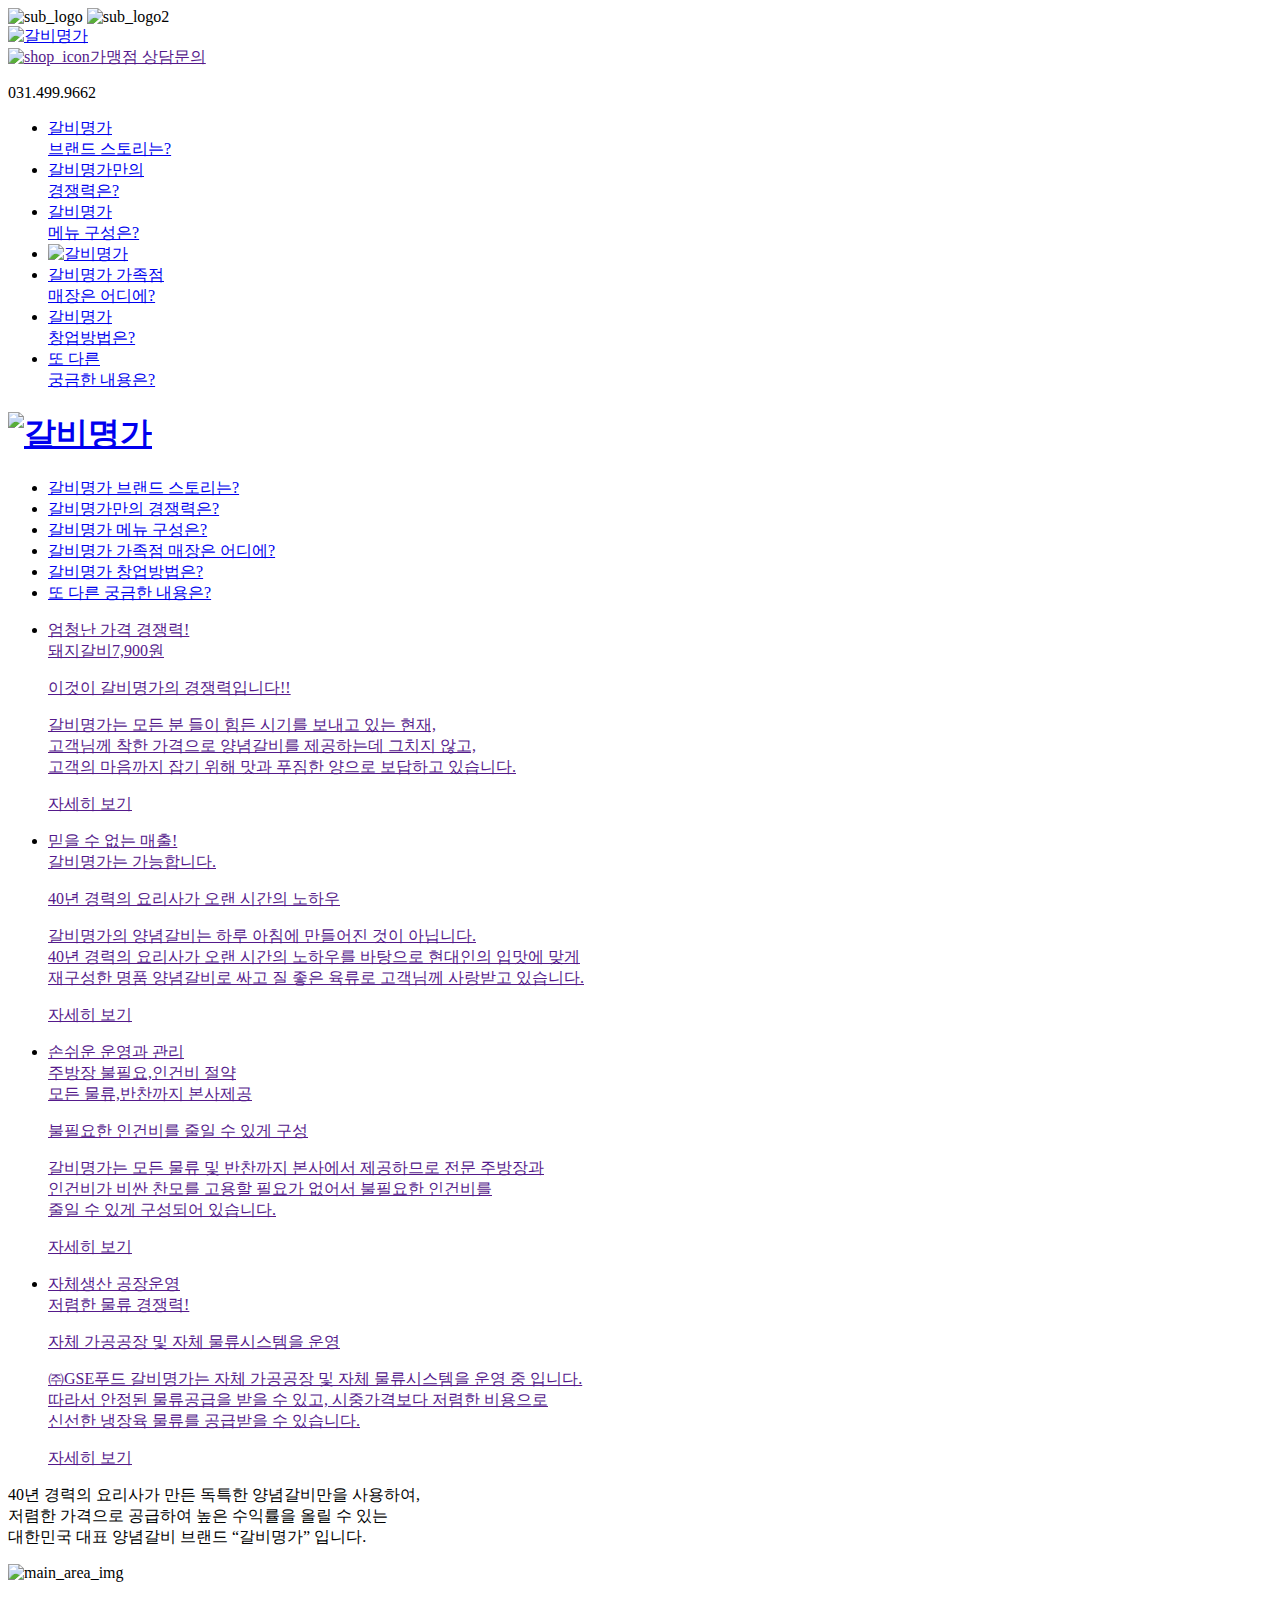
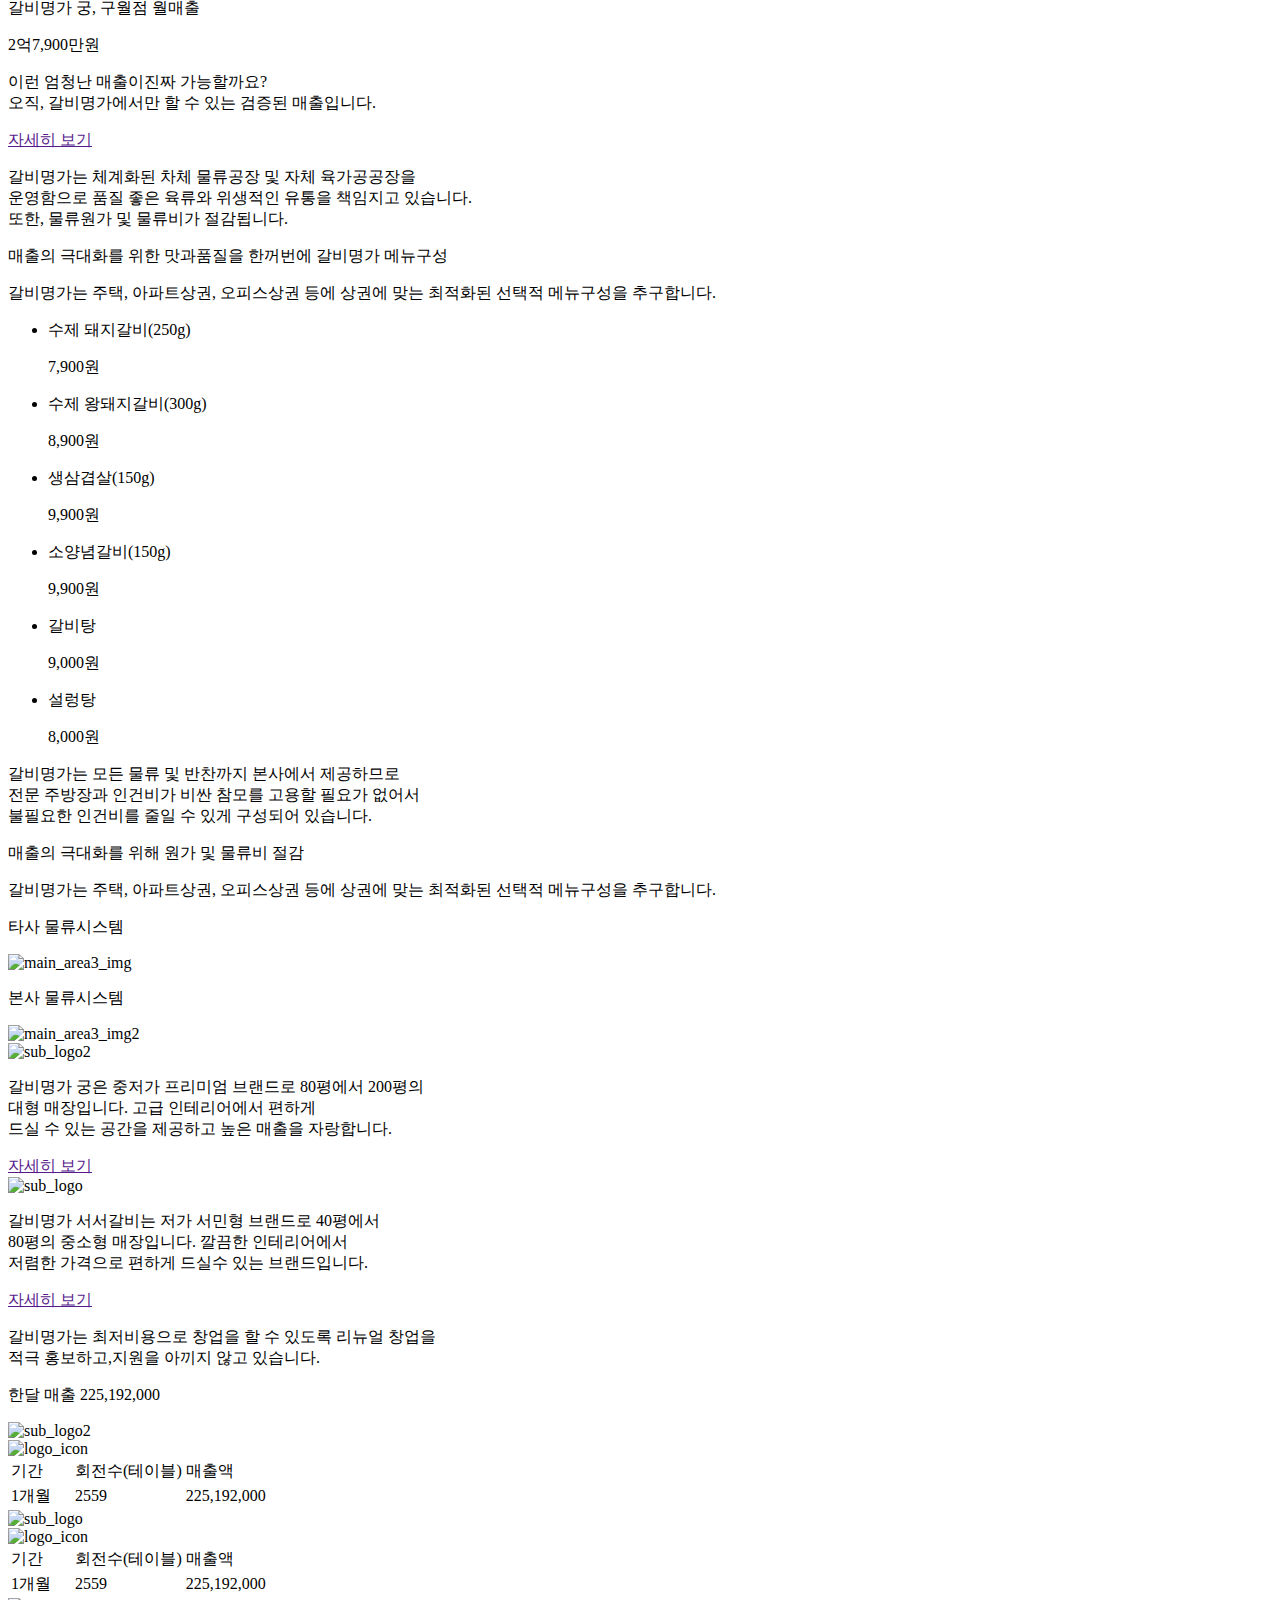
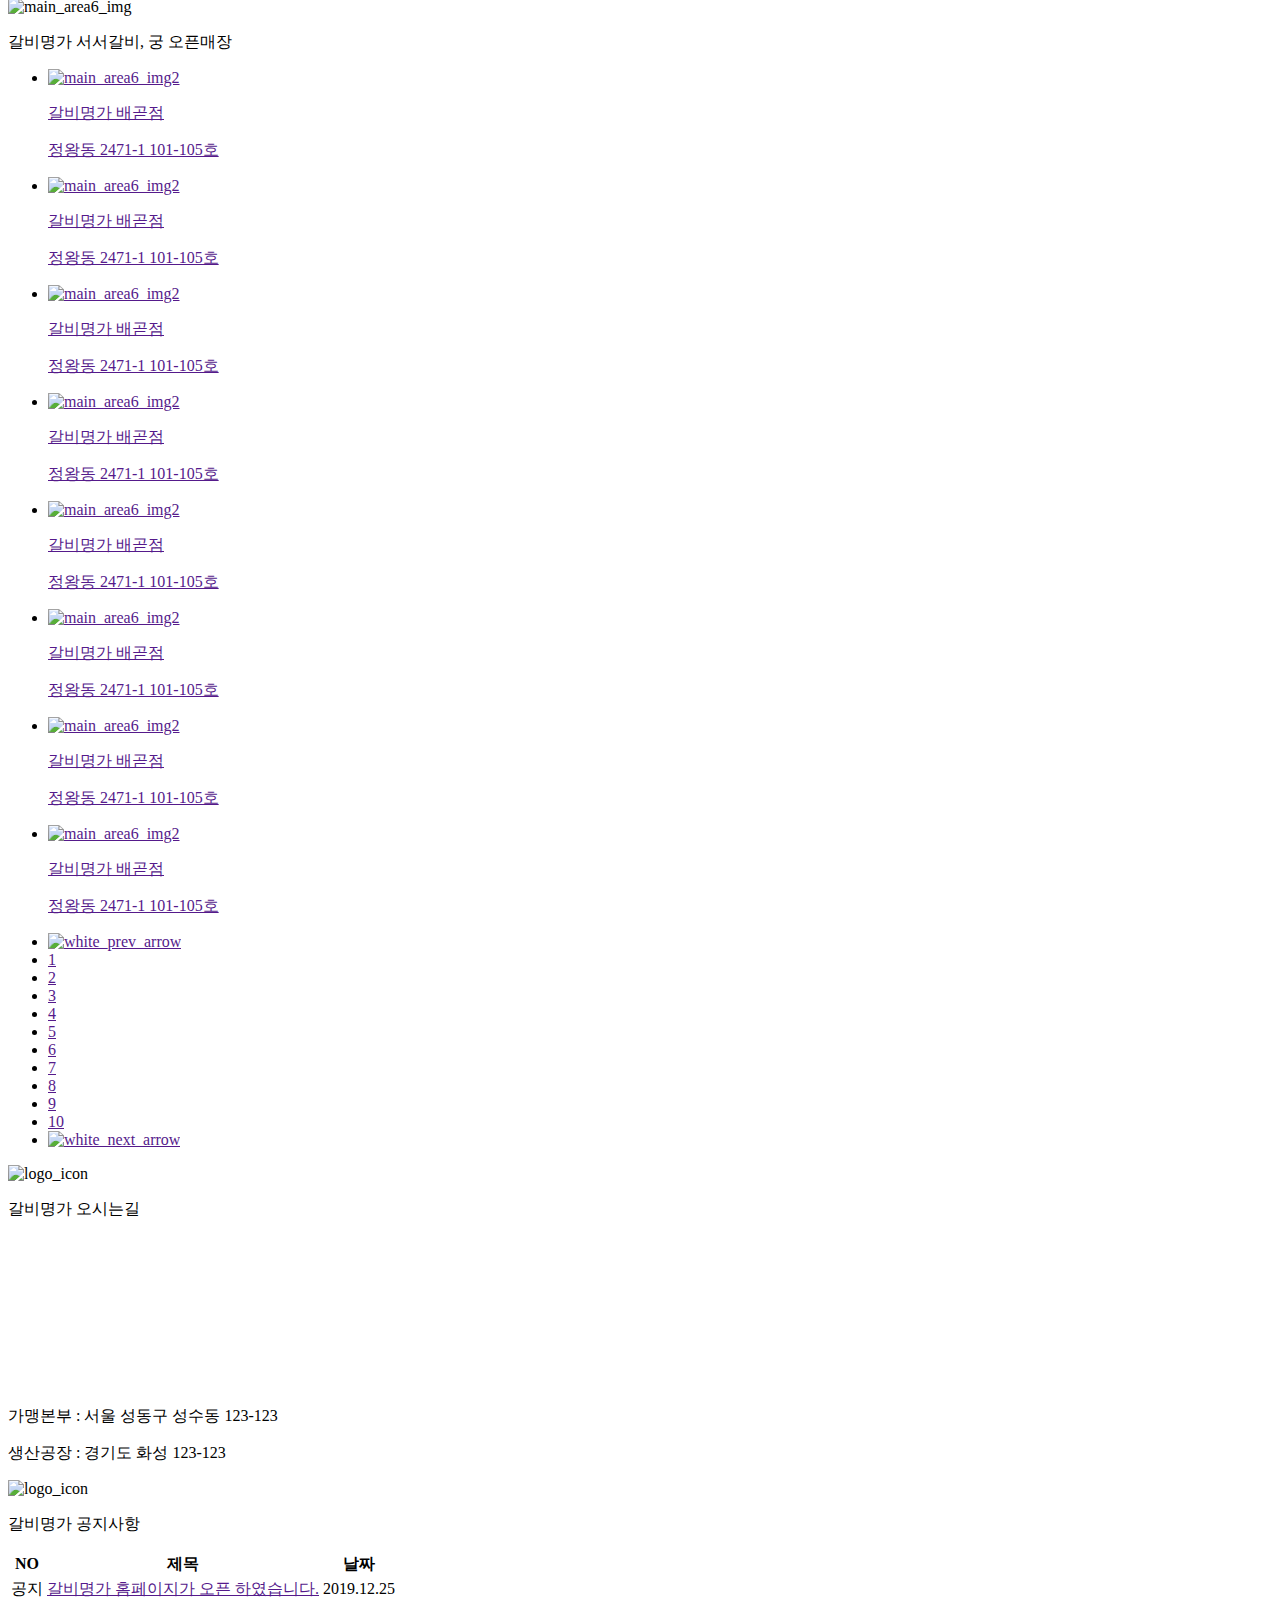
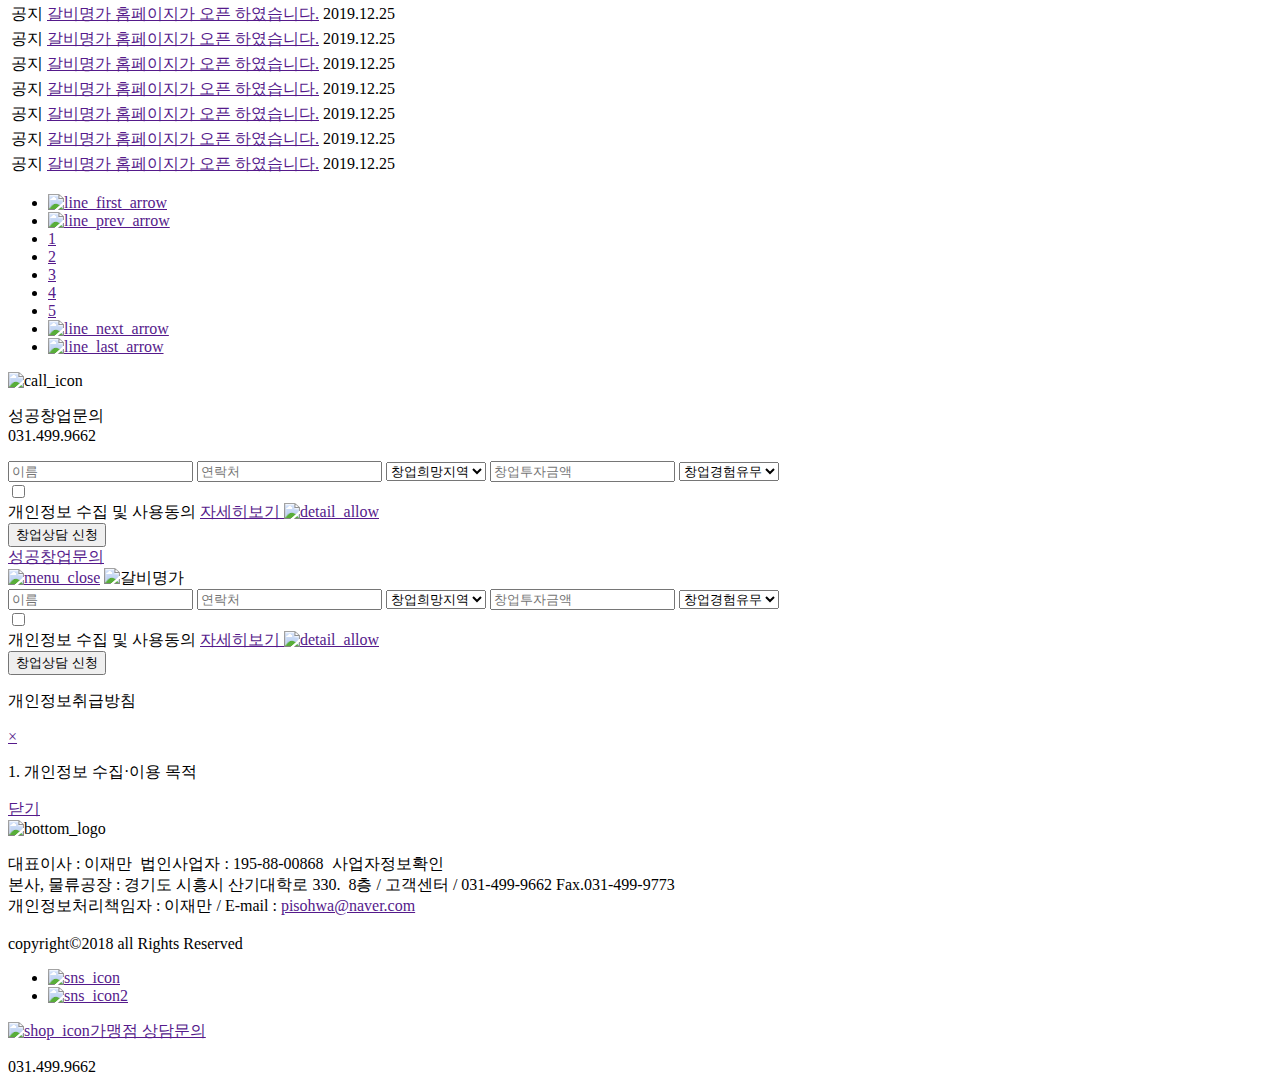
==== index.html @ e326b0dc "Add files via upload" ====
<!DOCTYPE html>
<html lang="ko">
<head>
	<meta charset="UTF-8">
	<meta name="viewport" content="width=device-width,initial-scale=1.0,minimum-scale=0,maximum-scale=1">
	<title>갈비명가</title>

	<link rel="shortcut icon" type="image/x-icon" href="img/favicon.ico">
	<link rel="stylesheet" type="text/css" href="css/swiper.css">
	<link rel="stylesheet" type="text/css" href="css/font.css">
	<link rel="stylesheet" type="text/css" href="css/common.css">
	<link rel="stylesheet" type="text/css" href="css/main.css">

	<script src="js/modernizr.js"></script>
	<script src="js/html5shiv.js"></script>
	<script src="http://code.jquery.com/jquery-1.8.1.min.js"></script>
	<script src="js/swiper.min.js"></script>
	<script src="js/menu.js"></script>
</head>
<body>
	<header class="main_hd">
		<div class="hd_top">
			<div class="center14">
			    <div class="hd_left cf">
					<img src="img/sub_logo.png" alt="sub_logo">
					<img src="img/sub_logo2.png" alt="sub_logo2">
				</div>
				<a href="index.html" class="mb_logo"><img src="img/mobile_top_logo.png" alt="갈비명가"></a>
				<div class="hd_right cf">
					<a href="" class="franchisee"><img src="img/shop_icon.png" alt="shop_icon">가맹점 상담문의</a>
					<p class="call_number">031.499.9662</p>
				</div>
			</div>
		</div>
		<ul class="main_menu cf">
			<li><a href="sub01.html">갈비명가<br>브랜드 스토리는?</a></li>
			<li><a href="sub02.html">갈비명가만의<br>경쟁력은?</a></li>
			<li><a href="sub03.html">갈비명가<br>메뉴 구성은?</a></li>
			<li class="logo"><a href="index.html"><img src="img/top_logo.png" alt="갈비명가"></a></li>
			<li><a href="sub04.html">갈비명가 가족점<br>매장은 어디에?</a></li>
			<li><a href="sub05.html">갈비명가<br>창업방법은?</a></li>
			<li><a href="sub06.html">또 다른<br>궁금한 내용은?</a></li>
		</ul>
	</header>
	<div class="fk_header"></div>

	<div class="mobile_btn">
		<div class="line line1"></div>
		<div class="line line2"></div>
		<div class="line line3"></div>			
	</div>	
	<div class="mb_menu"></div>	
	<div class="mb_box">
		<h1><a href="index.html"><img src="img/mobile_top_logo.png" alt="갈비명가"></a></h1>
		<ul class="moblie_menu cf">
			<li><a href="sub01.html">갈비명가 브랜드 스토리는?</a></li>
			<li><a href="sub02.html">갈비명가만의 경쟁력은?</a></li>
			<li><a href="sub03.html">갈비명가 메뉴 구성은?</a></li>
			<li><a href="sub04.html">갈비명가 가족점 매장은 어디에?</a></li>
			<li><a href="sub05.html">갈비명가 창업방법은?</a></li>
			<li><a href="sub06.html">또 다른 궁금한 내용은?</a></li>
		</ul>
	</div>

	<div class="main_visual swiper-container">
		<ul class="main_banner swiper-wrapper">
			<li class="swiper-slide slide01 slide_li" style="background-image: url(img/main_slide_img.png);" neviTitle="엄청난 가격">
				<a href="">
					<div class="center14 text_area text_area0 cf">
                        <p class="tit">엄청난 가격 경쟁력! <br><span class="fs_70">돼지갈비</span><span class="fs_100">7,900원</span></p>
                        <p class="red_box">이것이 갈비명가의 경쟁력입니다!!</p>
                        <p class="small">
                            갈비명가는 모든 분 들이 힘든 시기를 보내고 있는 현재, <br>
                            고객님께 착한 가격으로 양념갈비를 제공하는데 그치지 않고, <br>
                            고객의 마음까지 잡기 위해 맛과 푸짐한 양으로 보답하고 있습니다.
                        </p>
						<p class="btn">자세히 보기</p>
					</div>
				</a>
			</li>
			<li class="swiper-slide slide01 slide_li" style="background-image: url(img/main_slide_img2.png);" neviTitle="믿을 수 없는 매출">
				<a href="">
					<div class="center14 text_area text_area0 cf">
						<p class="tit"><span class="orange fs_80">믿을 수 없는 매출!</span> <br>갈비명가는 가능합니다.</p>
						<p class="red_box">40년 경력의 요리사가 오랜 시간의 노하우</p>
						<p class="small">
						    갈비명가의 양념갈비는 하루 아침에 만들어진 것이 아닙니다. <br>
						    40년 경력의 요리사가 오랜 시간의 노하우를 바탕으로 현대인의 입맛에 맞게 <br>
						    재구성한 명품 양념갈비로 싸고 질 좋은 육류로 고객님께 사랑받고 있습니다.
				        </p>
				        <p class="btn">자세히 보기</p>
					</div>
				</a>
			</li>
			<li class="swiper-slide slide01 slide_li" style="background-image: url(img/main_slide_img3.png);" neviTitle="손쉬운 운영">
				<a href="">
					<div class="center14 text_area text_area0 cf">
						<p class="tit">손쉬운 운영과 관리 <br><span class="orange">주방장 불필요,인건비 절약</span> <br><span class="fs_70">모든 물류,반찬까지 본사제공</span></p>
						<p class="red_box">불필요한 인건비를 줄일 수 있게 구성</p>
						<p class="small">
						    갈비명가는 모든 물류 및 반찬까지 본사에서 제공하므로 전문 주방장과 <br>
						    인건비가 비싼 찬모를 고용할 필요가 없어서 불필요한 인건비를 <br>
						    줄일 수 있게 구성되어 있습니다.
				        </p>
						<p class="btn">자세히 보기</p>
					</div>
				</a>
			</li>
			<li class="swiper-slide slide01 slide_li" style="background-image: url(img/main_slide_img4.png);" neviTitle="자체 물류 공장">
				<a href="">
					<div class="center14 text_area text_area0 cf">
						<p class="tit"><span class="fs_70">자체생산 공장운영</span> <br><span class="orange fs_80">저렴한 물류 경쟁력!</span></p>
						<p class="red_box">자체 가공공장 및 자체 물류시스템을 운영</p>
						<p class="small">
						    ㈜GSE푸드 갈비명가는 자체 가공공장 및 자체 물류시스템을 운영 중 입니다. <br>
						    따라서 안정된 물류공급을 받을 수 있고, 시중가격보다 저렴한 비용으로 <br>
						    신선한 냉장육 물류를 공급받을 수 있습니다.
				        </p>
						<p class="btn">자세히 보기</p>
					</div>
				</a>
			</li>
		</ul>

		<ul class="bn_pager swiper-pagination pagination_ul cf">
		</ul>
	</div>
	<script>    
		var swiper = new Swiper('.swiper-container', {
		  	autoplay: {
				delay: 5000,
			},
			pagination: {				
				el: '.swiper-pagination',
				clickable: true,
				renderBullet: function (index, className) {
					return '<span class="' + className + '">' + $(document).find(".main_visual li").eq(index).attr("neviTitle") + '</span>';
				},
			},
		});			    
	</script>

	<div class="main_title">
        <p>
            40년 경력의 요리사가 만든 독특한 양념갈비만을 사용하여, <br>
            저렴한 가격으로 공급하여 높은 수익률을 올릴 수 있는 <br>
            대한민국 대표 양념갈비 브랜드 “갈비명가” 입니다.
         </p>
    </div>

    <div class="main_intro">
        <div class="center14 cf">
            <img src="img/main_area_img.png" alt="main_area_img" class="main_intro_img">
            <div class="txt_area cf">
                <p class="medium">갈비명가 궁, 구월점 월매출</p>
                <p class="big"><span class="yellow">2억7,900만원</span></p>
                <p class="small">
                    이런 엄청난 매출이진짜 가능할까요? <br>
                    오직, 갈비명가에서만 할 수 있는 검증된 매출입니다.
                </p>
                <a href="" class="btn">자세히 보기</a>
            </div>
        </div>
    </div>
    
    <div class="main_title2">
        <p class="serif">
            갈비명가는 체계화된 차체 물류공장 및 자체 육가공공장을 <br>
            운영함으로 품질 좋은 육류와 위생적인 유통을 책임지고 있습니다. <br>
            또한, 물류원가 및 물류비가 절감됩니다.
        </p>
    </div>

    <div class="main_menus">
        <div class="center14">
            <p class="tit">매출의 극대화를 위한 맛과품질을 <br style="display: none;">한꺼번에 갈비명가 메뉴구성</p>
            <p class="detail">갈비명가는 주택, 아파트상권, 오피스상권 등에 <br style="display: none;">상권에 맞는 최적화된 선택적 메뉴구성을 추구합니다.</p>
            <ul class="cf">
                <li style="background-image: url(img/main_area2_img.png);">
                    <div class="menu_txt">
                        <p class="menu_name"><span>수제 돼지갈비</span>(250g)</p>
                        <p class="menu_price"><span class="yellow">7,900</span>원</p>
                    </div>
                </li>
                <li style="background-image: url(img/main_area2_img2.png);">
                    <div class="menu_txt">
                        <p class="menu_name"><span>수제 왕돼지갈비</span>(300g)</p>
                        <p class="menu_price"><span class="yellow">8,900</span>원</p>
                    </div>
                </li>
                <li style="background-image: url(img/main_area2_img3.png);">
                    <div class="menu_txt">
                        <p class="menu_name"><span>생삼겹살</span>(150g)</p>
                        <p class="menu_price"><span class="yellow">9,900</span>원</p>
                    </div>
                </li>
                <li style="background-image: url(img/main_area2_img4.png);">
                    <div class="menu_txt">
                        <p class="menu_name"><span>소양념갈비</span>(150g)</p>
                        <p class="menu_price"><span class="yellow">9,900</span>원</p>
                    </div>
                </li>
                <li style="background-image: url(img/main_area2_img5.png);">
                    <div class="menu_txt">
                        <p class="menu_name"><span>갈비탕</span></p>
                        <p class="menu_price"><span class="yellow">9,000</span>원</p>
                    </div>
                </li>
                <li style="background-image: url(img/main_area2_img6.png);">
                    <div class="menu_txt">
                        <p class="menu_name"><span>설렁탕</span></p>
                        <p class="menu_price"><span class="yellow">8,000</span>원</p>
                    </div>
                </li>
            </ul>
        </div>
    </div>
    
    <div class="main_title">
        <p>
            갈비명가는 모든 물류 및 반찬까지 본사에서 제공하므로 <br>
            전문 주방장과 인건비가 비싼 참모를 고용할 필요가 없어서 <br>
            불필요한 인건비를 줄일 수 있게 구성되어 있습니다.
         </p>
    </div>

    <div class="main_system">
        <div class="center14">
            <p class="tit">매출의 극대화를 위해 <br style="display: none;">원가 및 물류비 절감</p>
            <p class="detail">갈비명가는 주택, 아파트상권, 오피스상권 등에 <br style="display: none;">상권에 맞는 최적화된 선택적 메뉴구성을 추구합니다.</p>
            <div class="system_area">
                <p>타사 물류시스템</p>
                <img src="img/main_area3_img.png" alt="main_area3_img">
            </div>
            <div class="system_area">
                <p>본사 물류시스템</p>
                <img src="img/main_area3_img2.png" alt="main_area3_img2">
            </div>
        </div>
    </div>
	
	<div class="main_shop2">
        <div class="shop_right center14 cf">
            <div class="shop_txt shop_right_txt">
                <img src="img/sub_logo2.png" alt="sub_logo2">
                <p>
                   갈비명가 궁은 중저가 프리미엄 브랜드로 80평에서 200평의 <br>
                   대형 매장입니다. 고급 인테리어에서 편하게 <br>
                   드실 수 있는 공간을 제공하고 높은 매출을 자랑합니다.
                </p>
                <a href="" class="btn">자세히 보기</a>
            </div>
            <div class="shop_right_img"></div>
        </div>

        <div class="shop_left center14 cf">
            <div class="shop_txt shop_left_txt">
                <img src="img/sub_logo.png" alt="sub_logo">
                <p>
                   갈비명가 서서갈비는 저가 서민형 브랜드로 40평에서 <br>
                   80평의 중소형 매장입니다. 깔끔한 인테리어에서 <br>
                   저렴한 가격으로 편하게 드실수 있는 브랜드입니다.
                </p>
                <a href="" class="btn">자세히 보기</a>
            </div>
            <div class="shop_left_img"></div>
        </div>
    </div>
    
    <div class="main_title2_2">
        <p class="serif">
            갈비명가는 최저비용으로 창업을 할 수 있도록 리뉴얼 창업을 <br>
            적극 홍보하고,지원을 아끼지 않고 있습니다.
        </p>
    </div>

    <div class="main_sales">
        <div class="center14">
            <p class="sales_txt">한달 매출 <span class="yellow">225,192,000</span></p>
            <div class="sales_area">
                <div class="sales_left">
                    <div class="sales_logo">
                        <img src="img/sub_logo2.png" alt="sub_logo2">
                    </div>
                    <div class="sales_shop">
                        <img src="img/logo_icon.png" alt="logo_icon">
                    </div>
                    <table class="sales_table">
                        <colgroup>
                            <col width="20%;">
                            <col width="35%;">
                            <col width="45%;">
                        </colgroup>
                        <tr>
                            <td>기간</td>
                            <td>회전수(테이블)</td>
                            <td>매출액</td>
                        </tr>
                        <tr>
                            <td>1개월</td>
                            <td><span class="red">2559</span></td>
                            <td><span class="red">225,192,000</span></td>
                        </tr>
                    </table>
                </div>

                <div class="sales_right">
                    <div class="sales_logo">
                        <img src="img/sub_logo.png" alt="sub_logo">
                    </div>
                    <div class="sales_shop">
                        <img src="img/logo_icon.png" alt="logo_icon">
                    </div>
                    <table class="sales_table">
                        <colgroup>
                            <col width="20%;">
                            <col width="35%;">
                            <col width="45%;">
                        </colgroup>
                        <tr>
                            <td>기간</td>
                            <td>회전수(테이블)</td>
                            <td>매출액</td>
                        </tr>
                        <tr>
                            <td>1개월</td>
                            <td><span class="red">2559</span></td>
                            <td><span class="red">225,192,000</span></td>
                        </tr>
                    </table>
                </div>
            </div>
        </div>
    </div>
    
    <div class="main_shop">
        <div class="center14">
            <img src="img/main_area6_img.png" alt="main_area6_img" class="main_area6_img">
            <p class="shop_txt">갈비명가 서서갈비, 궁 오픈매장</p>
            <ul class="board cf">
                <li>
                    <a href="">
                        <img src="img/main_area6_img2.png" alt="main_area6_img2">
                        <p class="shop_name">갈비명가 배곧점</p>
                        <p class="shop_add">정왕동 2471-1 101-105호</p>
                    </a>
                </li>
                <li>
                    <a href="">
                        <img src="img/main_area6_img2.png" alt="main_area6_img2">
                        <p class="shop_name">갈비명가 배곧점</p>
                        <p class="shop_add">정왕동 2471-1 101-105호</p>
                    </a>
                </li>
                <li>
                    <a href="">
                        <img src="img/main_area6_img2.png" alt="main_area6_img2">
                        <p class="shop_name">갈비명가 배곧점</p>
                        <p class="shop_add">정왕동 2471-1 101-105호</p>
                    </a>
                </li>
                <li>
                    <a href="">
                        <img src="img/main_area6_img2.png" alt="main_area6_img2">
                        <p class="shop_name">갈비명가 배곧점</p>
                        <p class="shop_add">정왕동 2471-1 101-105호</p>
                    </a>
                </li>
                <li>
                    <a href="">
                        <img src="img/main_area6_img2.png" alt="main_area6_img2">
                        <p class="shop_name">갈비명가 배곧점</p>
                        <p class="shop_add">정왕동 2471-1 101-105호</p>
                    </a>
                </li>
                <li>
                    <a href="">
                        <img src="img/main_area6_img2.png" alt="main_area6_img2">
                        <p class="shop_name">갈비명가 배곧점</p>
                        <p class="shop_add">정왕동 2471-1 101-105호</p>
                    </a>
                </li>
                <li>
                    <a href="">
                        <img src="img/main_area6_img2.png" alt="main_area6_img2">
                        <p class="shop_name">갈비명가 배곧점</p>
                        <p class="shop_add">정왕동 2471-1 101-105호</p>
                    </a>
                </li>
                <li>
                    <a href="">
                        <img src="img/main_area6_img2.png" alt="main_area6_img2">
                        <p class="shop_name">갈비명가 배곧점</p>
                        <p class="shop_add">정왕동 2471-1 101-105호</p>
                    </a>
                </li>
            </ul>

            <ul class="pager">
                <li><a href=""><img src="img/white_prev_arrow.png" alt="white_prev_arrow"></a></li>
                <li><a href="">1</a></li>
                <li><a href="">2</a></li>
                <li><a href="">3</a></li>
                <li><a href="">4</a></li>
                <li><a href="">5</a></li>
                <li><a href="">6</a></li>
                <li><a href="">7</a></li>
                <li><a href="">8</a></li>
                <li><a href="">9</a></li>
                <li><a href="">10</a></li>
                <li><a href=""><img src="img/white_next_arrow.png" alt="white_next_arrow"></a></li>
            </ul>
        </div>
    </div>

	<div class="main_cs">
		<div class="center14 cf">
			<div class="map_area">
				<div class="tit cf">
					<img src="img/logo_icon.png" alt="logo_icon">
					<p>갈비명가 <span>오시는길</span></p>
				</div>

				<!--<div class="map"></div>-->
                <div class="map">
                    <iframe src="https://www.google.com/maps/embed?pb=!1m18!1m12!1m3!1d12688.045484244472!2d126.71811434001835!3d37.34223948692292!2m3!1f0!2f0!3f0!3m2!1i1024!2i768!4f13.1!3m3!1m2!1s0x357b71100d08b537%3A0x781e027339698a6c!2z6rK96riw64-EIOyLnO2dpeyLnCDsoJXsmZXrj5kg7IKw6riw64yA7ZWZ66Gc!5e0!3m2!1sko!2skr!4v1579155296279!5m2!1sko!2skr" width="100%" height="100%" frameborder="0" style="border:0;" allowfullscreen=""></iframe>
                </div>

				<p class="map_txt">가맹본부  :  서울 성동구 성수동 123-123</p>
				<p class="map_txt">생산공장  :  경기도 화성 123-123</p>
			</div>

			<div class="notice_area">
				<div class="tit cf">
					<img src="img/logo_icon.png" alt="logo_icon">
					<p>갈비명가 <span>공지사항</span></p>
				</div>

				<table>
					<tr>
						<th>NO</th>
						<th>제목</th>
						<th>날짜</th>
					</tr>
					<tr>
						<td>공지</td>
                        <td><a href="">갈비명가 홈페이지가 오픈 하였습니다.</a></td>
						<td>2019.12.25</td>
					</tr>
					<tr>
						<td>공지</td>
						<td><a href="">갈비명가 홈페이지가 오픈 하였습니다.</a></td>
						<td>2019.12.25</td>
					</tr>
					<tr>
						<td>공지</td>
						<td><a href="">갈비명가 홈페이지가 오픈 하였습니다.</a></td>
						<td>2019.12.25</td>
					</tr>
					<tr>
						<td>공지</td>
						<td><a href="">갈비명가 홈페이지가 오픈 하였습니다.</a></td>
						<td>2019.12.25</td>
					</tr>
					<tr>
						<td>공지</td>
						<td><a href="">갈비명가 홈페이지가 오픈 하였습니다.</a></td>
						<td>2019.12.25</td>
					</tr>
					<tr>
						<td>공지</td>
						<td><a href="">갈비명가 홈페이지가 오픈 하였습니다.</a></td>
						<td>2019.12.25</td>
					</tr>
					<tr>
						<td>공지</td>
						<td><a href="">갈비명가 홈페이지가 오픈 하였습니다.</a></td>
						<td>2019.12.25</td>
					</tr>
					<tr>
						<td>공지</td>
						<td><a href="">갈비명가 홈페이지가 오픈 하였습니다.</a></td>
						<td>2019.12.25</td>
					</tr>
				</table>
				
				<ul class="pager">
                    <li class="arrow"><a href=""><img src="img/line_first_arrow.png" alt="line_first_arrow"></a></li>
                    <li class="arrow"><a href=""><img src="img/line_prev_arrow.png" alt="line_prev_arrow"></a></li>
                    <li><a href="">1</a></li>
                    <li class="active"><a href="">2</a></li>
                    <li><a href="">3</a></li>
                    <li><a href="">4</a></li>
                    <li><a href="">5</a></li>
                    <li class="arrow"><a href=""><img src="img/line_next_arrow.png" alt="line_next_arrow"></a></li>
                    <li class="arrow"><a href=""><img src="img/line_last_arrow.png" alt="line_last_arrow"></a></li>
                </ul>
			</div>
		</div>			
	</div>

	<div class="main_inquire">
		<div class="center14 cf">
			<img src="img/call_icon.png" alt="call_icon" class="call_icon">
			<p class="call_nb">성공창업문의<br><span>031.499.9662</span></p>

			<form action="" class="cf">
				<div class="input_area">
					<input type="text" placeholder="이름">
					<input type="text" placeholder="연락처">
					<select>
						<option value="">창업희망지역</option>	
						<option value="">전체</option>
						<option value="">서울</option>
						<option value="">부산</option>
						<option value="">대구</option>
						<option value="">인천</option>
						<option value="">대전</option>
						<option value="">울산</option>
						<option value="">광주</option>
						<option value="">세종</option>
						<option value="">경기도</option>
						<option value="">경상남도</option>
						<option value="">경상북도</option>
						<option value="">전라남도</option>
						<option value="">전라북도</option>
						<option value="">충청남도</option>
						<option value="">충청북도</option>
						<option value="">강원도</option>
						<option value="">제주도</option>
					</select>
					<input type="text" placeholder="창업투자금액" class="small">
					<select>
						<option value="">창업경험유무</option>
						<option value="">유</option>
						<option value="">무</option>
					</select>
					<div class="agree_check cf">
						<div class="check_wrap">
							<input type="checkbox" id="agree">
							<div class="check_btn"></div>
						</div>
						<label for="agree">개인정보 수집 및 사용동의</label>	
						<a href="" class="agree_popup_btn">
						    자세히보기
						    <img src="img/detail_allow.png" alt="detail_allow" class="detail_allow">
				        </a>
					</div>							
				</div>
				<input type="submit" value="창업상담 신청">
			</form>
		</div>
	</div>

	<a href="" class="open_inquire">성공창업문의</a>

	<div class="inquire_popup">
		<a href="" class="close_popup"><img src="img/menu_close.png" alt="menu_close"></a>
		<img src="img/main_area6_img.png" alt="갈비명가">
		<form action="" class="">
			<input type="text" placeholder="이름">
			<input type="text" placeholder="연락처">
			<select>
				<option value="">창업희망지역</option>	
				<option value="">전체</option>
				<option value="">서울</option>
				<option value="">부산</option>
				<option value="">대구</option>
				<option value="">인천</option>
				<option value="">대전</option>
				<option value="">울산</option>
				<option value="">광주</option>
				<option value="">세종</option>
				<option value="">경기도</option>
				<option value="">경상남도</option>
				<option value="">경상북도</option>
				<option value="">전라남도</option>
				<option value="">전라북도</option>
				<option value="">충청남도</option>
				<option value="">충청북도</option>
				<option value="">강원도</option>
				<option value="">제주도</option>
			</select>
			<input type="text" placeholder="창업투자금액" class="small">
			<select>
				<option value="">창업경험유무</option>
				<option value="">유</option>
				<option value="">무</option>
			</select>
			<div class="agree_check cf">
				<div class="check_wrap">
					<input type="checkbox" id="agree2">
					<div class="check_btn"></div>
				</div>
				<label for="agree2">개인정보 수집 및 사용동의</label>	
				<a href="" class="agree_popup_btn">
				    자세히보기
				    <img src="img/detail_allow.png" alt="detail_allow" class="detail_allow">
				</a>
			</div>		
			<input type="submit" value="창업상담 신청">
		</form>
	</div>

	<div class="agree_popup">
		<div class="agree_box">
			<div class="agree_title cf">
				<p class="agree_tit">개인정보취급방침</p>
				<a href="" class="modal_close">×</a>
			</div>			
			<div class="agree_txt">
				<p>1. 개인정보 수집·이용 목적</p>
			</div>	
			<a href="" class="close_btn modal_close">닫기</a>
		</div>
	</div>

	<footer>
		<div class="center14 cf">
			<img src="img/bottom_logo.png" alt="bottom_logo" class="bottom_logo">
			<p class="ft_txt">
                대표이사 : 이재만&nbsp;&nbsp;법인사업자 : 195-88-00868&nbsp;&nbsp;<span class="yellow">사업자정보확인</span> <br>
                본사, 물류공장 : 경기도 시흥시 산기대학로 330.&nbsp;&nbsp;8층 / 고객센터 / 031-499-9662 Fax.031-499-9773 <br>
                개인정보처리책임자 : 이재만 / E-mail : <a href="">pisohwa@naver.com</a> <br><br>
                copyright©2018 all Rights Reserved
            </p>
			<div class="ft_right cf">
				<ul class="ft_sns cf">
					<li><a href="" target="_blank"><img src="img/sns_icon.png" alt="sns_icon"></a></li>
					<li><a href="" target="_blank"><img src="img/sns_icon2.png" alt="sns_icon2"></a></li>
				</ul>
				<a href="" class="franchisee"><img src="img/shop_icon.png" alt="shop_icon">가맹점 상담문의</a>
				<p class="call_number">031.499.9662</p>
			</div>
		</div>	
	</footer>
</body>
</html>
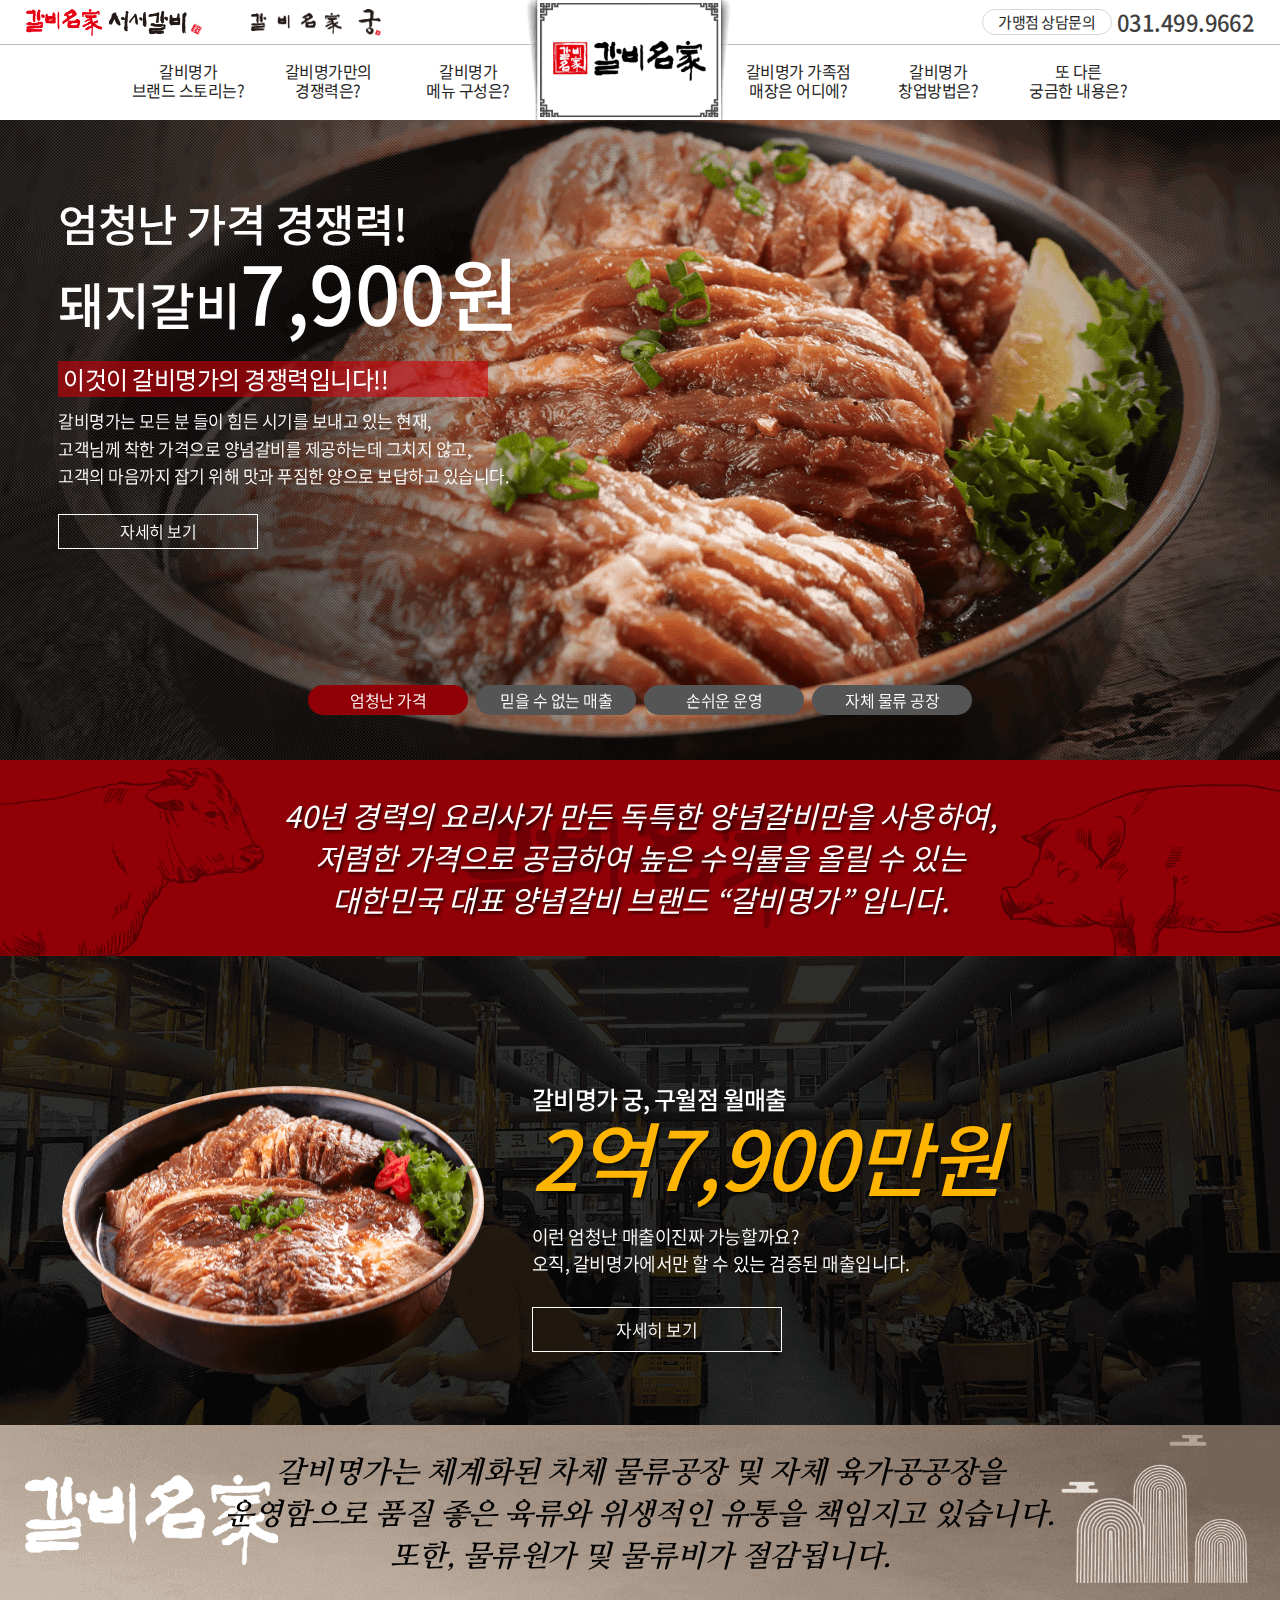
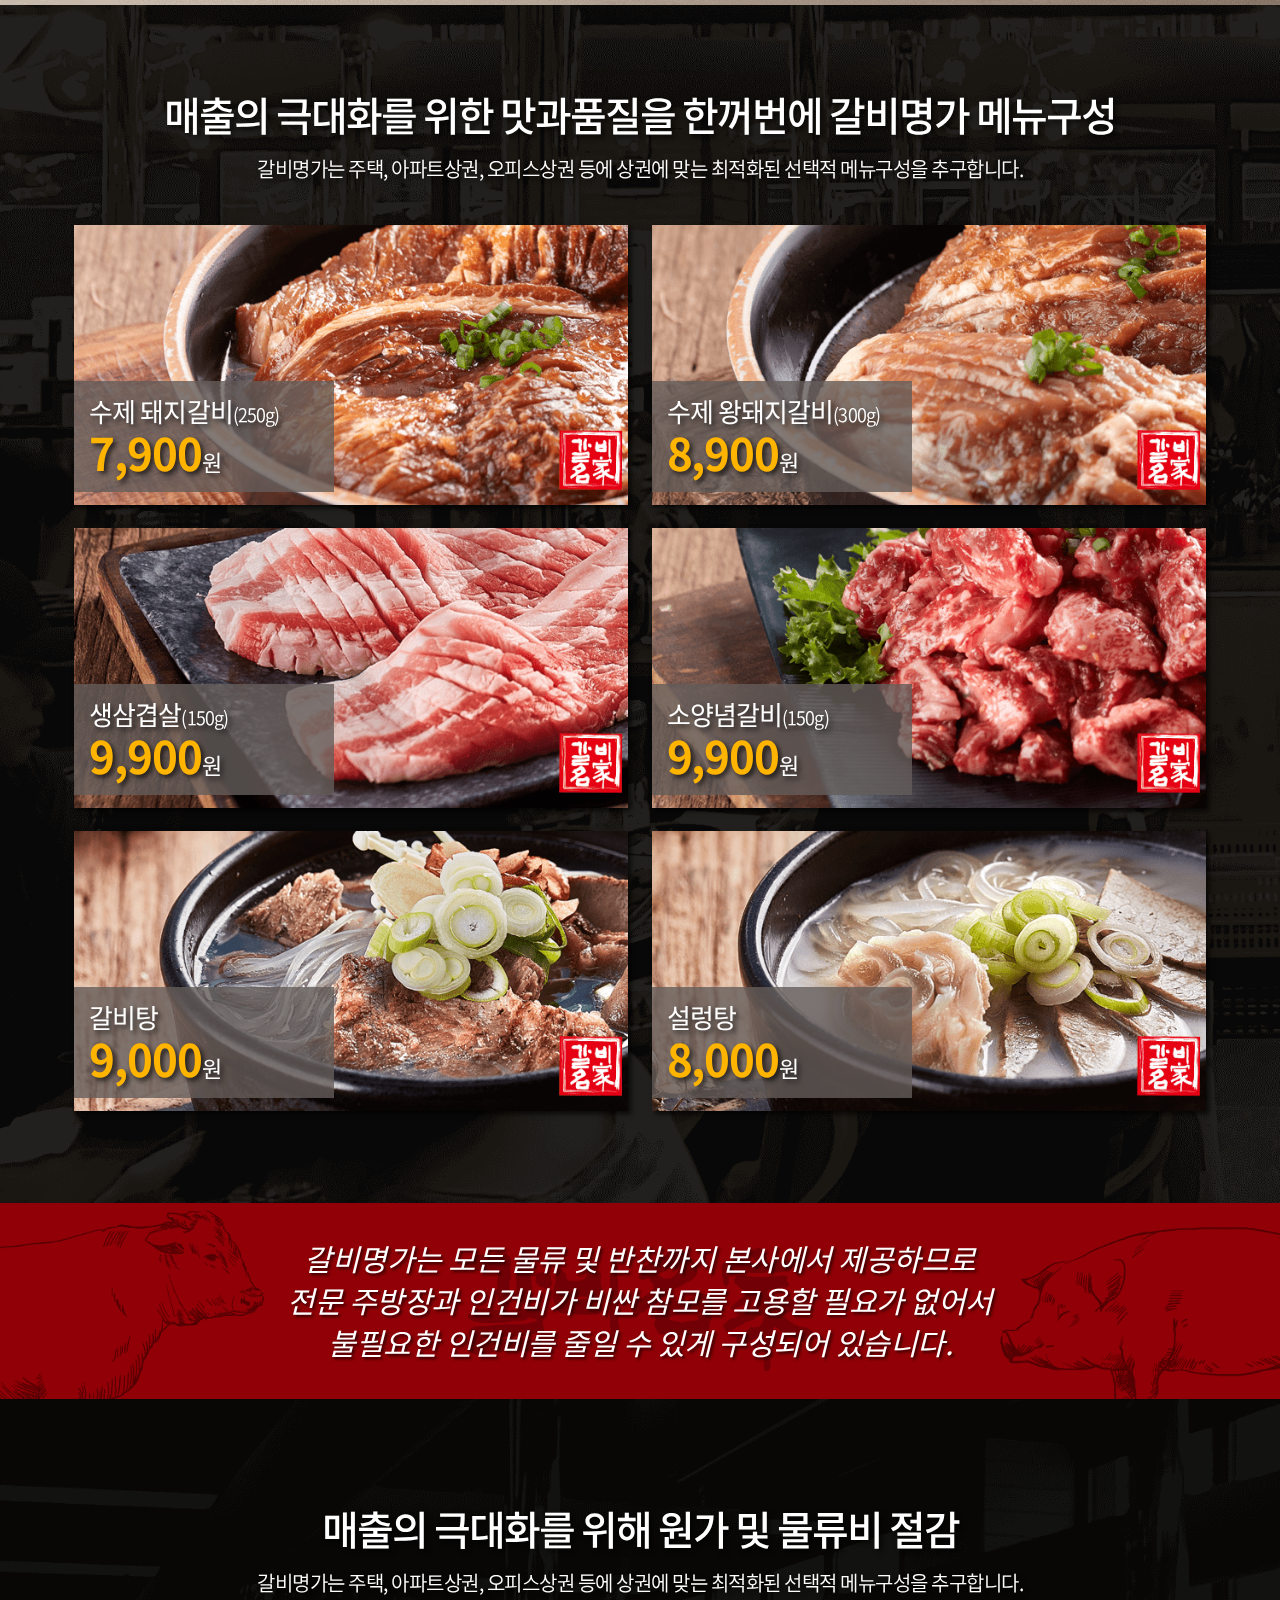
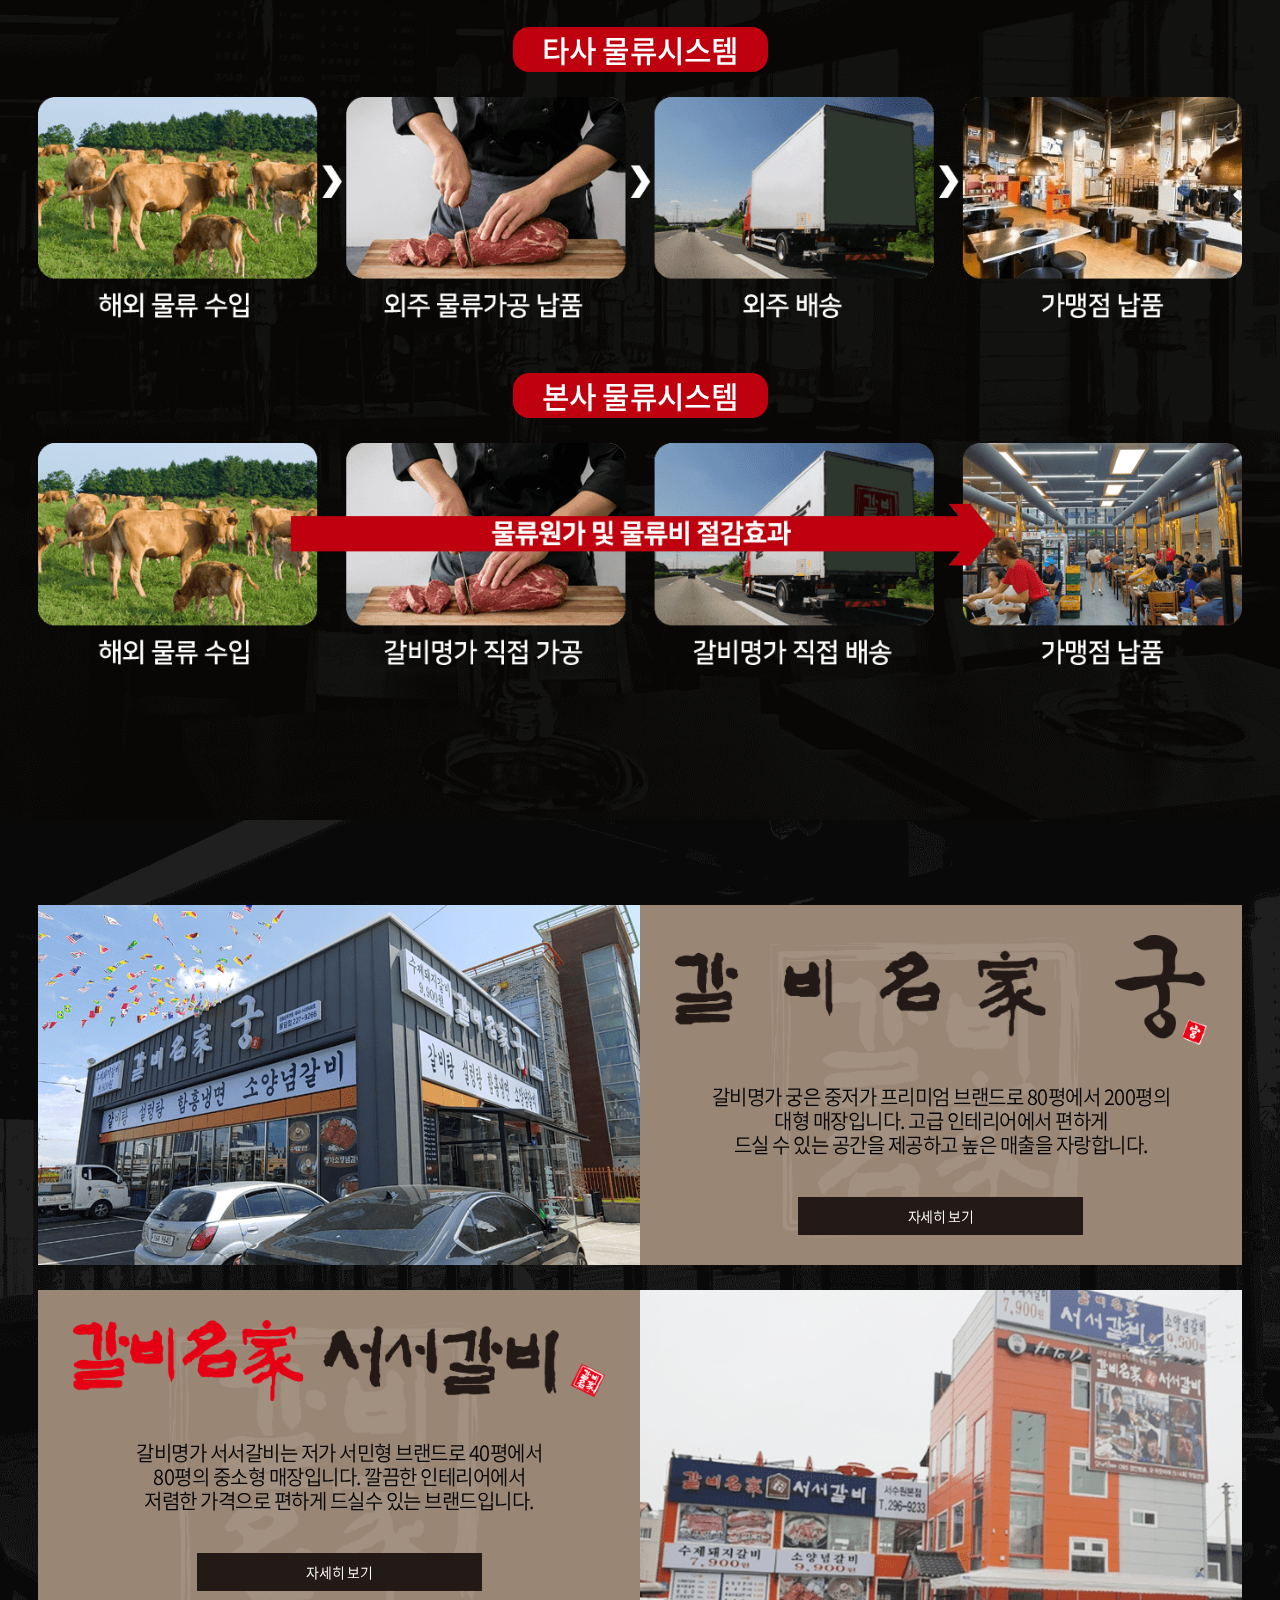
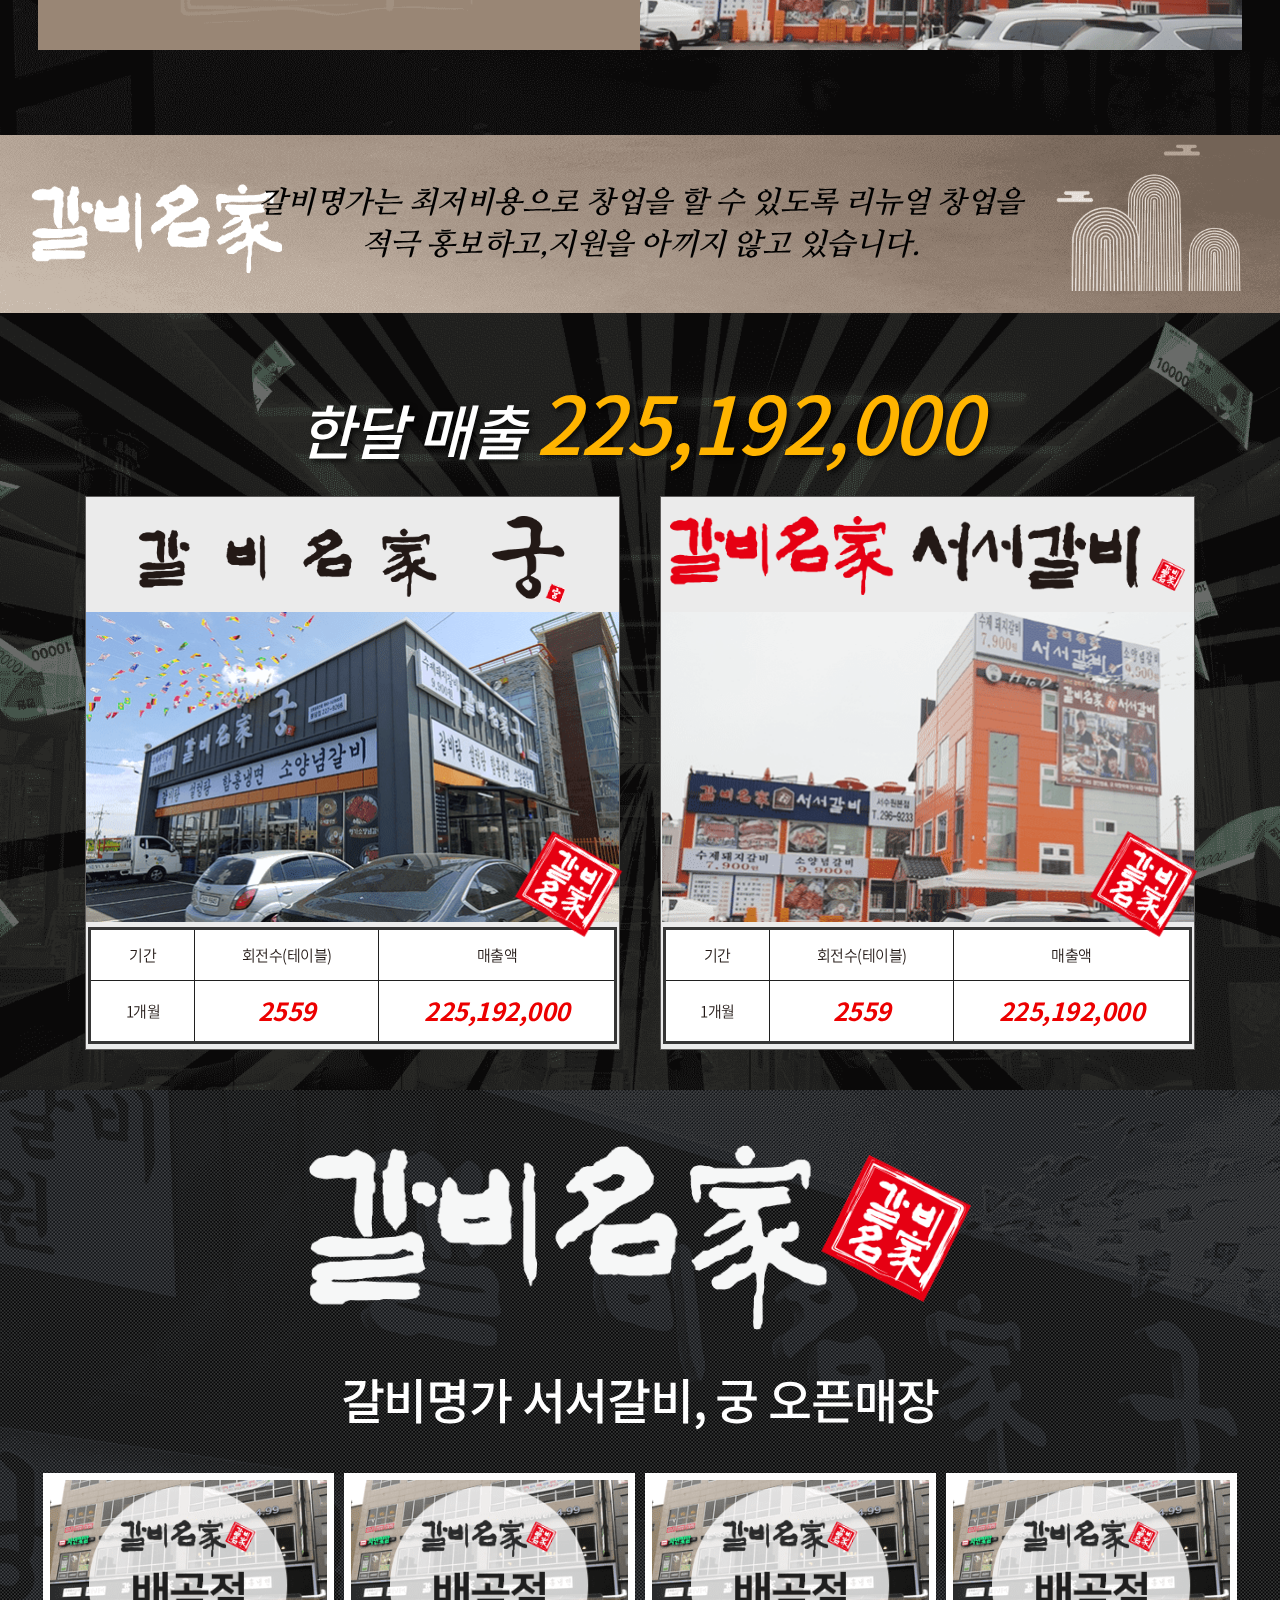
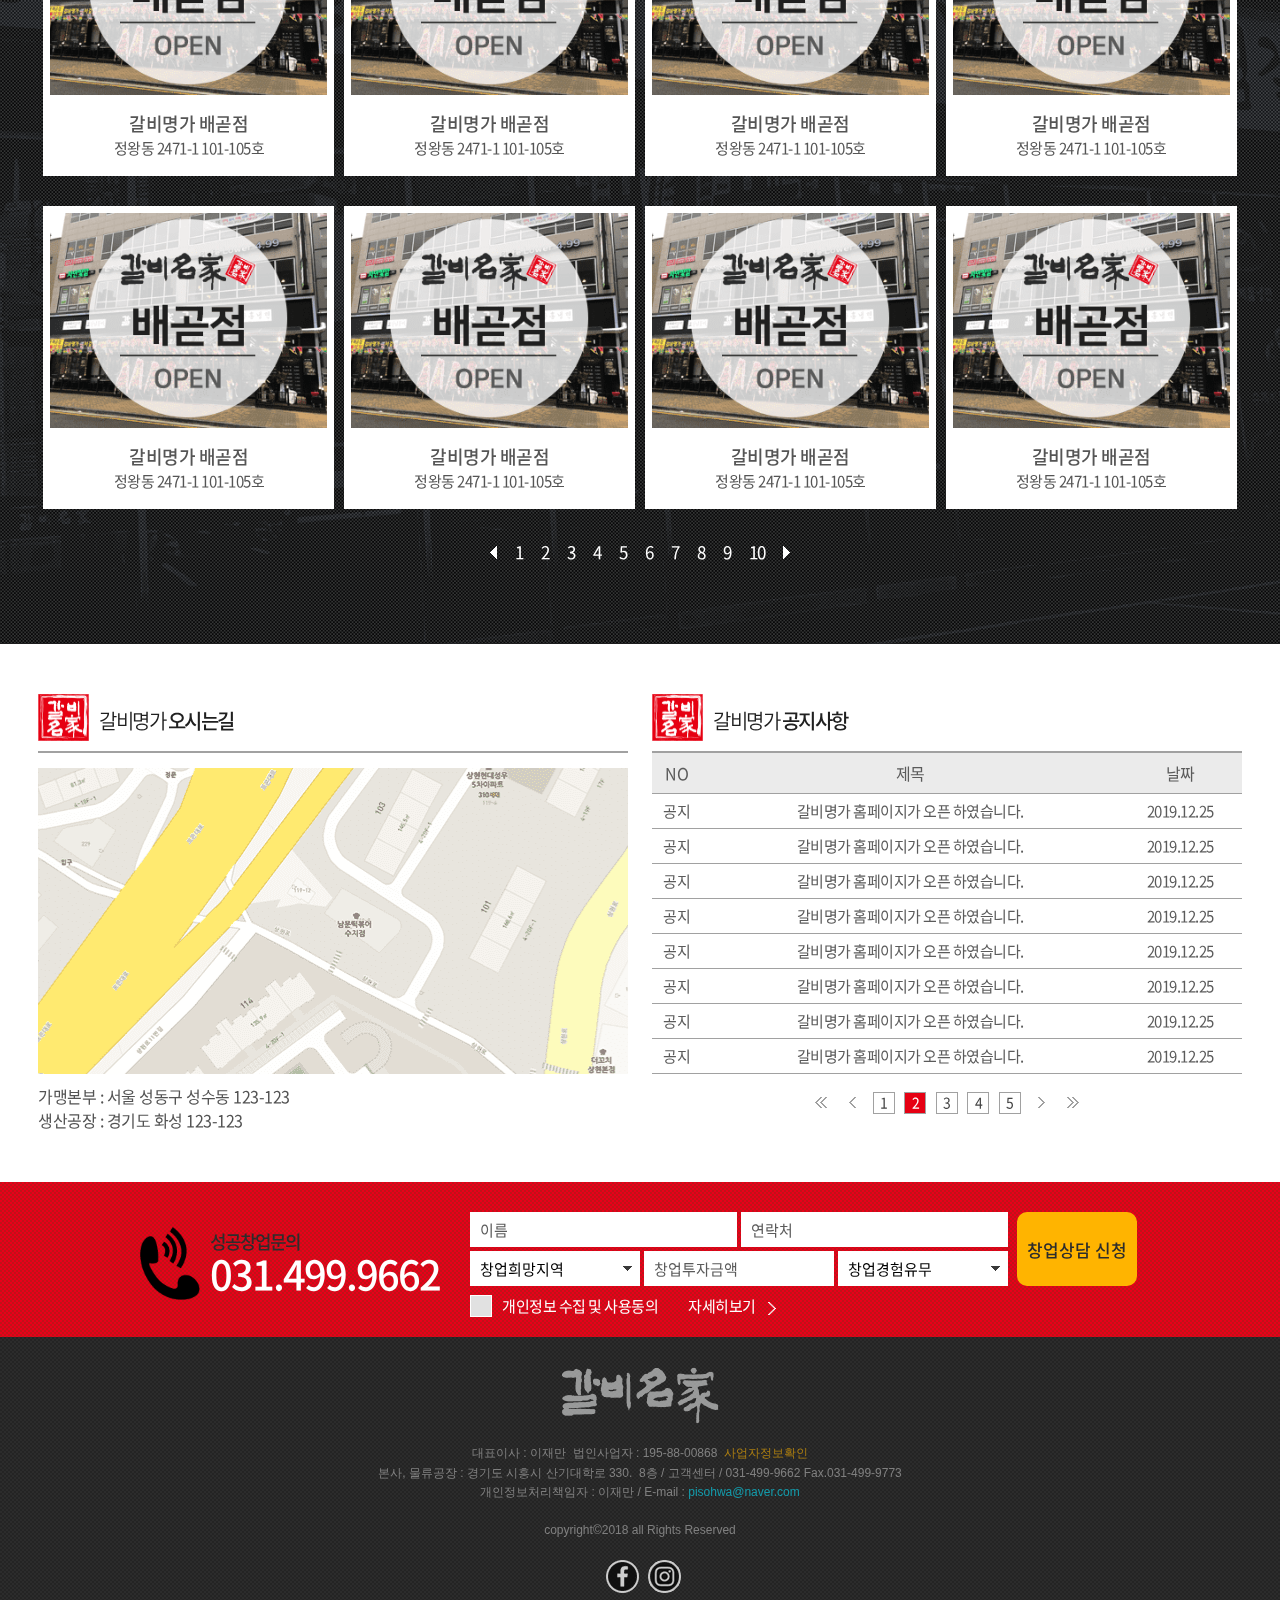
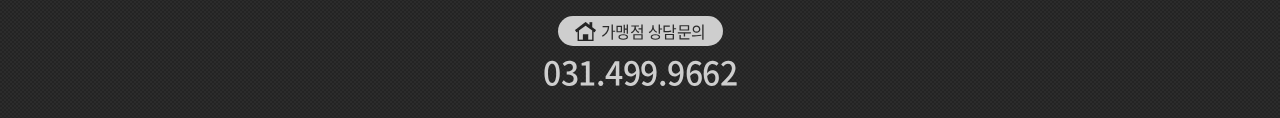
==== commit 67ba328c: "Add files via upload" ====
--- a/index.html
+++ b/index.html
@@ -13,7 +13,7 @@
 
 	<script src="js/modernizr.js"></script>
 	<script src="js/html5shiv.js"></script>
-	<script src="http://code.jquery.com/jquery-1.8.1.min.js"></script>
+	<script src="js/jquery-1.8.1.min.js"></script>
 	<script src="js/swiper.min.js"></script>
 	<script src="js/menu.js"></script>
 </head>
--- a/css/font.css
+++ b/css/font.css
@@ -0,0 +1,48 @@
+@font-face {
+  font-family: 'NotoSansKR';
+  src: url("../font/NotoSansKR-Thin-Hestia.eot");
+  src: local('※'), url("../font/NotoSansKR-Thin-Hestia.woff") format('woff');
+  font-weight: 100;
+}
+
+@font-face {
+  font-family: 'NotoSansKR';
+  src: url("../font/NotoSansKR-Light-Hestia.eot");
+  src: local('※'), url("../font/NotoSansKR-Light-Hestia.woff") format('woff');
+  font-weight: 200;
+}
+
+@font-face {
+  font-family: 'NotoSansKR';
+  src: url("../font/NotoSansKR-DemiLight-Hestia.eot");
+  src: local('※'), url("../font/NotoSansKR-DemiLight-Hestia.woff") format('woff');
+  font-weight: 300;
+}
+
+@font-face {
+  font-family: 'NotoSansKR';
+  src: url("../font/NotoSansKR-Regular-Hestia.eot");
+  src: local('※'), url("../font/NotoSansKR-Regular-Hestia.woff") format('woff');
+  font-weight: 400;
+}
+
+@font-face {
+  font-family: 'NotoSansKR';
+  src: url("../font/NotoSansKR-Medium-Hestia.eot");
+  src: local('※'), url("../font/NotoSansKR-Medium-Hestia.woff") format('woff');
+  font-weight: 500;
+}
+
+@font-face {
+  font-family: 'NotoSansKR';
+  src: url("../font/NotoSansKR-Bold-Hestia.eot");
+  src: local('※'), url("../font/NotoSansKR-Bold-Hestia.woff") format('woff');
+  font-weight: 600;
+}
+
+@font-face {
+  font-family: 'NotoSansKR';
+  src: url("../font/NotoSansKR-Black-Hestia.eot");
+  src: local('※'), url("../font/NotoSansKR-Black-Hestia.woff") format('woff');
+  font-weight: 700;
+}--- a/css/common.css
+++ b/css/common.css
@@ -0,0 +1,2402 @@
+@charset "utf-8"; 
+@import url('https://fonts.googleapis.com/css?family=Nanum+Myeongjo');
+
+
+/************************************************
+
+					setting
+
+*************************************************/
+* {margin: 0; padding: 0; border: 0; outline: 0; box-sizing: border-box;}
+html, body {height: 100%; background: #ffffff; font-family: 'NotoSansKR', '맑은 고딕', sans-serif; -webkit-text-size-adjust: 100%; letter-spacing: -0.5px;}
+body {overflow-x: hidden;}
+ul, ol, dl, li {list-style: none;}
+a {text-decoration: none; color: inherit;}
+blockquote, q {quotes: none;}
+blockquote:before, blockquote:after, q:before, q:after {content: ''; content: none;}
+table, table tr, table td {border: 0; border-collapse: collapse; border-spacing: 0;}
+.blind, legend, caption {display: block; overflow: hidden; position: absolute; top: 0; left: -1000em;}
+.cf:after {clear: both; display: block; content: "";}
+input[type="submit"], input[type="button"], input[type="text"], input[type="password"], textarea {-webkit-appearance: none !important; -moz-appearance: none !important; appearance: none !important; border-radius: 0 !important;}
+input[type="submit"], input[type="checkbox"], input[type="radio"], button {cursor: pointer}
+.ellipsis {white-space: nowrap; overflow: hidden; text-overflow: ellipsis;}
+.center14 {width: 94%; margin: 0 auto; max-width: 1400px;}
+input::-webkit-input-placeholder {color: #5b5b5b !important;}
+input:-ms-input-placeholder {color: #5b5b5b !important;}
+input::-moz-placeholder {color: #5b5b5b !important;}
+textarea::-webkit-input-placeholder {color: #5b5b5b !important;}
+textarea:-ms-input-placeholder {color: #5b5b5b !important;}
+textarea::-moz-placeholder {color: #5b5b5b !important;}
+.serif {font-family: 'Nanum Myeongjo', serif;}
+span.yellow {color: #ffb400;}
+span.red {color: #ec0000;}
+span.orange {color: #ffa200;}
+select {background: #ffffff url(../img/select_arrow.png) no-repeat 95% center; -webkit-appearance:none; /* 화살표 없애기 for chrome*/ -moz-appearance:none; /* 화살표 없애기 for firefox*/ appearance:none /* 화살표 없애기 공통*/}
+select::-ms-expand {display:none /* 화살표 없애기 for IE10, 11*/}
+p, span, .big, .medium, .small {word-break: keep-all;}
+
+
+/**************************************************
+                       
+                       header
+
+***************************************************/
+.main_hd {
+	position: fixed;
+	width: 100%;
+	background: #ffffff;
+	z-index: 99;
+}
+
+.main_hd .hd_top {
+	height: 75px;
+	border-bottom: 1px solid #bbbbbb;
+}
+
+.main_hd .hd_top .hd_right {
+	float: right;
+	margin-top: 21px;
+}
+
+.main_hd .hd_top .hd_right .hd_sns {
+	float: left;
+}
+
+.main_hd .hd_top .hd_right .hd_sns li {
+	float: left;
+	margin-left: 7px;
+}
+
+.main_hd .hd_top .hd_right .hd_sns li a img {
+	display: block;
+}
+
+.main_hd .hd_top .hd_right .franchisee {
+	float: left;
+	background: #ffffff;
+	width: 165px;
+	height: 30px;
+	line-height: 28px;
+	border-radius: 15px;
+	text-align: center;
+	font-family: 'NotoSansKR', sans-serif;
+	font-size: 16px;
+	color: #262626;
+    border: 1px solid #d7d7d7;
+	margin-left: 10px;
+	margin-top: 2px;
+	transition: 0.4s background;
+}
+
+.main_hd .hd_top .hd_right .franchisee img {
+	vertical-align: middle;
+	margin-top: -5px;
+	margin-right: 5px;
+}
+
+.main_hd .hd_top .hd_right .call_number {
+	float: left;
+	font-size: 36px;
+	color: #3e3e3e;
+	font-family: 'NotoSansKR', sans-serif;
+	font-weight: 500;
+	line-height: 30px;
+	margin-left: 10px;
+    letter-spacing: -0.025em;
+}
+
+.main_hd .hd_top .hd_left {
+    float: left;
+	margin-top: 21px;
+}
+
+.main_hd .hd_top .hd_left img {
+    height: 33px;
+    margin-right: 65px;
+}
+
+.main_hd .main_menu {
+	height: 95px;
+	width: 1260px;
+	margin: 0 auto;
+}
+
+.main_hd .main_menu li {
+	float: left;
+	color: #242424;
+	font-size: 18px;
+	line-height: 1.2;
+	width: 160px;
+	height: 95px;
+	text-align: center;
+	padding-top: 25px;
+	transition: 0.4s;
+}
+
+.main_hd .main_menu li:hover {
+	color: #e60017;
+	font-weight: 500;
+}
+
+.main_hd .main_menu li.logo {
+	width: 260px;
+	position: relative;
+	height: 95px;
+	margin: 0 5px;
+}
+
+.main_hd .main_menu li.logo img {
+	position: absolute;
+	bottom: 0;
+	left: -15px;
+	display: block;
+}
+
+.main_hd .mb_logo {
+	display: none;
+}
+
+.fk_header {
+	height: 170px;
+}
+
+.mb_menu {
+	opacity: 0;
+	position: fixed;
+	top: 0;
+	right: 0;
+	width: 100%;
+	height: 100%;
+	background-color: rgba(0, 0, 0, 0.8);
+	z-index: -1;
+	transition: 0.4s opacity;
+}
+
+.mobile_btn {
+	display: none;
+	position: fixed;
+	left: 25px;
+	top: 27px;
+	z-index: 9999;
+	cursor: pointer;
+}
+
+.mobile_btn_over {
+	left: 270px !important;
+}
+
+.mobile_btn .line {
+	background: #e60013;
+	width: 30px;
+	height: 3px;
+}
+
+.mobile_btn .line2 {
+	margin: 8px 0;
+}
+
+.line11 {
+	transform: rotate(45deg);	
+	transform-origin: left top;
+	width: 32px !important;
+}
+
+.line22 {
+	opacity: 0;
+}
+
+.line33 {
+	transform: rotate(-45deg);	
+	transform-origin: left bottom;
+	width: 32px !important;
+}
+
+.mb_box {
+	position: fixed;
+	top: 0;
+	left: -260px;
+	width: 260px;
+	height: 100%;
+	background-color: #f7f7f7;
+	z-index: 9998;
+	box-sizing: border-box;
+	transition: 0.4s;
+}
+
+.mb_box h1 {
+	height: 80px;
+	background: #ffffff;
+	padding-top: 20px;
+    border-bottom: 1px solid #bbbbbb;
+}
+
+.mb_box h1 a {
+	display: block;
+	margin: 0 auto;
+	width: 100px;
+}
+
+.mb_box h1 a img {
+	display: block;
+	width: 100%;
+}
+
+.mb_box .moblie_menu {
+	clear: both;
+}
+
+.mb_box .moblie_menu > li {
+	border-bottom: 1px solid #d7d7d7;
+	background: #ffffff;
+}
+
+.mb_box .moblie_menu > li a {
+	color: #262626;
+	font-size: 14px;
+	transition: 0.4s;
+	display: block;
+	padding: 15px 15px;
+}
+
+.mb_box .moblie_menu > li a:hover {
+	color: #e60017;
+	padding-left: 22px;
+}
+
+	@media screen and (max-width : 1450px) {
+	.main_hd .hd_top {
+		height: 65px;
+	}
+
+	.main_hd .hd_top .hd_right {
+		margin-top: 17px;
+	}
+
+	.main_hd .hd_top .hd_right .hd_sns li {
+		margin-left: 5px;
+		width: 30px;
+	}
+
+	.main_hd .hd_top .hd_right .hd_sns li a img {
+		width: 100%;
+	}
+
+	.main_hd .hd_top .hd_right .franchisee {
+		margin-left: 10px;
+		margin-top: 0;
+	}
+
+	.main_hd .hd_top .hd_right .call_number {
+		font-size: 30px;
+		margin-left: 5px;
+	}
+        
+    .main_hd .hd_top .hd_left {
+		margin-top: 17px;
+	}
+        
+    .main_hd .hd_top .hd_left img {
+        height: 31px;
+        margin-right: 55px;
+    }
+
+	.main_hd .main_menu {
+		height: 85px;
+		width: 1170px;
+	}
+
+	.main_hd .main_menu li {
+		font-size: 17px;
+		width: 150px;
+		height: 85px;
+		padding-top: 20px;
+	}
+
+	.main_hd .main_menu li.logo {
+		width: 230px;
+		height: 85px;
+	}
+
+	.main_hd .main_menu li.logo img {
+		height: 150px;
+	}
+
+	.fk_header {
+		height: 150px;
+	}
+	}
+
+	@media screen and (max-width : 1300px) {
+	header .center14 {
+		width: 96%;
+	}
+
+	.main_hd .hd_top {
+		height: 45px;
+	}
+
+	.main_hd .hd_top .hd_right {
+		margin-top: 9px;
+	}
+
+	.main_hd .hd_top .hd_right .hd_sns li {
+		margin-left: 5px;
+		width: 26px;
+	}
+
+	.main_hd .hd_top .hd_right .hd_sns li a img {
+		display: block;
+		width: 100%;
+	}
+
+	.main_hd .hd_top .hd_right .franchisee {
+		width: 130px;
+		height: 26px;
+		line-height: 24px;
+		border-radius: 15px;
+		font-size: 15px;
+		margin-left: 10px;
+		margin-top: 0;
+	}
+
+	.main_hd .hd_top .hd_right .franchisee img {
+		display: none;
+	}
+
+	.main_hd .hd_top .hd_right .call_number {
+		float: left;
+		font-size: 22px;
+		line-height: 26px;
+		margin-left: 5px;
+	}
+        
+    .main_hd .hd_top .hd_left {
+		margin-top: 9px;
+	}
+        
+    .main_hd .hd_top .hd_left img {
+        height: 27px;
+        margin-right: 45px;
+    }
+
+	.main_hd .main_menu {
+		height: 75px;
+		width: 1044px;
+		margin: 0 auto;
+	}
+
+	.main_hd .main_menu li {
+		float: left;
+		font-size: 16px;
+		width: 140px;
+		height: 75px;
+		padding-top: 17px;
+	}
+
+	.main_hd .main_menu li:hover {
+		color: #ffb400;
+		font-weight: 500;
+	}
+
+	.main_hd .main_menu li.logo {
+		width: 184px;
+		position: relative;
+		height: 75px;
+		margin: 0 3px;
+	}
+
+	.main_hd .main_menu li.logo img {
+		position: absolute;
+		bottom: 0;
+		left: -15px;
+		display: block;
+		height: 120px;
+	}
+
+	.fk_header {
+		height: 120px;
+	}
+	}
+
+	@media screen and (max-width : 1080px) {
+	.main_hd .center14 {
+		width: 100%;
+	}
+
+	.main_hd .hd_top {
+		height: 80px;
+		position: relative;
+	}
+
+	.main_hd .hd_top .mb_logo {
+		display: block;
+		height: 60px;
+		position: absolute;
+		top: 10px;
+		left: 50%;
+		transform: translateX(-50%);
+	}
+
+	.main_hd .hd_top .mb_logo img {
+		height: 100%;
+	}
+
+	.main_hd .hd_top .hd_right {
+		margin-top: 25px;
+		margin-right: 20px;
+	}
+
+	.main_hd .hd_top .hd_right .call_number {
+		display: none;
+	}
+        
+    .main_hd .hd_top .hd_left {
+		display: none;
+	}
+
+	.fk_header {
+		height: 80px;
+	}
+
+	header .main_menu {
+		display: none;
+	}
+
+	.mobile_btn {
+		display: block;
+	}
+	}
+
+	@media screen and (max-width : 700px) {
+	.main_hd .hd_top .hd_right {
+		margin-top: 15px;
+		margin-right: 20px;
+	}
+
+	.main_hd .hd_top .hd_right .hd_sns {
+		display: none;
+	}
+
+	.main_hd .hd_top .hd_right .franchisee {
+		font-size: 0;
+		width: 50px;
+		height: 50px;
+		border-radius: 25px;
+		background: url(../img/call_icon.png) no-repeat center center;
+		background-size: 25px;
+	}
+	}
+
+	@media screen and (max-width : 500px) {
+	.main_hd .hd_top {
+		height: 70px;
+		position: relative;
+	}
+
+	.main_hd .hd_top .mb_logo {
+		display: block;
+		height: 50px;
+		position: absolute;
+		top: 10px;
+		left: 50%;
+		transform: translateX(-50%);
+	}
+
+	.main_hd .hd_top .mb_logo img {
+		height: 100%;
+	}
+
+	.main_hd .hd_top .hd_right {
+		margin-top: 12px;
+		margin-right: 10px;
+	}
+
+	.main_hd .hd_top .hd_right .hd_sns {
+		display: none;
+	}
+
+	.main_hd .hd_top .hd_right .franchisee {
+		width: 45px;
+		height: 45px;
+	}
+
+	.mobile_btn {
+		top: 25px;
+		left: 20px;
+	}
+
+	.mobile_btn .line {
+		width: 25px;
+		height: 3px;
+	}
+
+	.mobile_btn .line2 {
+		margin: 6px 0;
+	}
+
+	.line11 {
+		width: 27px !important;
+	}
+
+	.line33 {
+		width: 27px !important;
+	}
+
+	.fk_header {
+		height: 70px;
+	}
+
+	.mb_box h1 {
+		height: 60px;
+		padding-top: 13px;
+	}
+
+	.mb_box h1 a {
+		width: 80px;
+	}
+	}
+
+
+/**************************************************
+                       
+                      footer
+
+***************************************************/
+footer {
+	font-family: 'Dotum', sans-serif;
+	font-size: 12px;
+	background: url(../img/bottom_bg2.png);
+	padding: 30px 0;
+}
+
+footer .bottom_logo {
+	float: left;
+	margin-right: 50px;
+}
+
+footer .ft_txt {
+	color: #b9b9b9;
+	opacity: 0.6;
+	line-height: 1.6;
+	letter-spacing: 0;
+	float: left;
+}
+
+footer .ft_txt a {
+	color: #06e5ff;
+}
+
+footer .ft_right {
+	float: right;
+}
+
+footer .ft_right .ft_sns {
+	float: left;
+}
+
+footer .ft_right .ft_sns li {
+	float: left;
+	margin-left: 7px;
+	opacity: 0.77;
+}
+
+footer .ft_right .ft_sns li a img {
+	display: block;
+}
+
+footer .ft_right .franchisee {
+	float: left;
+	background: #cecece;
+	width: 165px;
+	height: 30px;
+	line-height: 30px;
+	border-radius: 15px;
+	text-align: center;
+	font-family: 'NotoSansKR', sans-serif;
+	font-size: 16px;
+	color: #2c2c2c;
+	margin-left: 10px;
+	margin-top: 2px;
+	transition: 0.4s background;
+}
+
+footer .ft_right .franchisee img {
+	vertical-align: middle;
+	margin-top: -5px;
+	margin-right: 5px;
+}
+
+footer .ft_right .call_number {
+	float: left;
+	font-size: 42px;
+	color: #cecece;
+	font-family: 'NotoSansKR', sans-serif;
+	font-weight: 500;
+	line-height: 30px;
+	margin-left: 10px;
+}
+
+    @media screen and (max-width : 1400px) {
+        footer .ft_right .call_number {
+            font-size: 32px;
+        }
+    }
+
+	@media screen and (max-width : 1300px) {
+	footer .bottom_logo {
+		float: none;
+		margin-right: 50px;
+		margin: 0 auto 20px;
+		display: block;
+	}
+
+	footer .ft_txt {
+		float: none;
+		margin: 0 auto 20px;
+		text-align: center;
+	}
+
+	footer .ft_right {
+		float: none;
+	}
+
+	footer .ft_right .ft_sns {
+		float: none;
+		text-align: center;
+	}
+
+	footer .ft_right .ft_sns li {
+		margin-left: 7px;
+		display: inline-block;
+		float: none;
+	}
+
+	footer .ft_right .ft_sns li a img {
+		display: block;
+	}
+
+	footer .ft_right .franchisee {
+		display: block;
+		float: none;
+		width: 165px;
+		height: 30px;
+		line-height: 30px;
+		border-radius: 15px;
+		font-size: 16px;
+		margin: 20px auto 10px;
+	}
+
+	footer .ft_right .franchisee img {
+		vertical-align: middle;
+		margin-top: -5px;
+		margin-right: 5px;
+	}
+
+	footer .ft_right .call_number {
+		display: block;
+		float: none;
+		text-align: center;
+		font-size: 32px;
+		line-height: 1;
+		margin-left: 0px;
+	}
+	}
+
+	@media screen and (max-width : 700px) {
+	footer {
+		padding: 20px 0;
+	}
+
+	footer .bottom_logo {
+		float: none;
+		margin-right: 50px;
+		margin: 0 auto 20px;
+		display: block;
+		width: 100px;
+	}
+
+	footer .ft_txt {
+		float: none;
+		margin: 0 auto 20px;
+		text-align: center;
+	}
+
+	footer .ft_right .ft_sns li {
+		margin-left: 3px;
+		display: inline-block;
+		float: none;
+	}
+
+	footer .ft_right .ft_sns li a img {
+		display: block;
+		width: 28px;
+	}
+
+	footer .ft_right .franchisee {
+		width: 130px;
+		height: 30px;
+		line-height: 30px;
+		border-radius: 15px;
+		font-size: 14px;
+		margin: 20px auto 10px;
+	}
+
+	footer .ft_right .franchisee img {
+		margin-top: -3px;
+		margin-right: 3px;
+		width: 15px;
+	}
+
+	footer .ft_right .call_number {
+		font-size: 26px;
+	}
+	}
+
+	@media screen and (max-width : 500px) {
+	footer {
+		font-size: 12px;
+		padding: 20px 0;
+	}
+
+	footer .bottom_logo {
+		margin: 0 auto 15px;
+		display: block;
+		width: 80px;
+	}
+
+	footer .ft_txt {
+		margin: 0 auto 20px;
+		letter-spacing: -1px;
+	}
+
+	footer .ft_right .franchisee {
+		display: block;
+		float: none;
+		width: 120px;
+		height: 28px;
+		line-height: 28px;
+		border-radius: 15px;
+		font-size: 13px;
+		margin: 20px auto 10px;
+	}
+
+	footer .ft_right .franchisee img {
+		vertical-align: middle;
+		margin-top: -3px;
+		margin-right: 3px;
+		width: 15px;
+	}
+
+	footer .ft_right .call_number {
+		font-size: 20px;
+	}
+	}
+
+
+/**************************************************
+                       
+                     main visual
+
+***************************************************/
+.main_visual {
+	position: relative;
+}
+
+.main_visual .main_banner li.slide_li {
+	height: 800px;
+	background-size: cover;
+	background-position: center center;
+	background-repeat: no-repeat;
+}
+
+.main_visual .main_banner li.slide_li_c {
+	height: 615px;
+	background-size: cover;
+	background-position: center center;
+	background-repeat: no-repeat;
+}
+
+.main_visual .main_banner li a {
+	display: block;
+	width: 100%;
+	height: 100%;
+}
+
+.main_visual .main_banner li .text_area {
+	color: #ffffff;
+	padding-left: 40px;
+	padding-top: 120px;
+}
+
+.main_visual .main_banner li .text_area .tit {
+	font-size: 60px;
+	line-height: 1.1;
+	font-weight: 500;
+	float: left;
+	margin-bottom: 30px;
+	position: relative;
+	z-index: 1;
+}
+
+.main_visual .main_banner li .text_area1 .tit:after {
+	content: '';
+	position: absolute;
+	width: 163px;
+	height: 104px;
+	background: url(../img/rice_img.png) no-repeat center center;
+	background-size: contain;
+	top: -30px;
+	right: 110px;
+	z-index: -1;
+}
+
+.main_visual .main_banner li .text_area .tit .fs_70 {
+	font-size: 70px;
+}
+
+.main_visual .main_banner li .text_area .tit .fs_80 {
+	font-size: 80px;
+}
+
+.main_visual .main_banner li .text_area .tit .fs_100 {
+	font-size: 100px;
+}
+
+.main_visual .main_banner li .text_area .red_box {
+	clear: both;
+	font-size: 30px;
+	background: rgba(205, 0, 8, 0.6);
+	float: left;
+	padding: 0 100px 0 5px;
+	margin-bottom: 15px;
+}
+
+.main_visual .main_banner li .text_area .small {
+	font-size: 18px;
+	clear: both;
+	line-height: 1.6;
+	margin-bottom: 30px;
+    font-weight: 300;
+}
+
+.main_visual .main_banner li .text_area .btn {
+	width: 240px;
+	height: 40px;
+	border: 1px solid #ffffff;
+	line-height: 38px;
+	text-align: center;
+	font-size: 18px;
+    font-weight: 300;
+	transition: 0.4s;
+}
+
+.main_visual .main_banner li .text_area .btn:hover {
+	background: #900006;
+	border-color: #900006;
+}
+
+.main_visual .pagination_ul {
+	position: absolute;
+	bottom: 70px;
+	width: 100%;
+	left: 0;
+	z-index: 99;
+	text-align: center;
+	color: #ffffff;
+}
+
+.main_visual .pagination_ul span {
+	display: inline-block;
+	width: 160px;
+	height: 30px;
+	line-height: 30px;
+	background: #555555;
+	border-radius: 15px;
+	margin: 0 5px;
+	font-size: 16px;
+	opacity: 1;
+	position: relative;
+    font-weight: 300;
+}
+
+.main_visual .pagination_ul .swiper-pagination-bullet-active {
+	background: #900006;
+}
+
+.main_visual .pagination_ul_c {
+	position: absolute;
+	bottom: 20px;
+	width: 100%;
+	left: 0;
+	z-index: 99;
+	text-align: center;
+	color: #ffffff;
+}
+
+.main_visual .pagination_ul_c span {
+	display: inline-block;
+	width: 15px;
+	height: 15px;
+	line-height: 15px;
+	background: #ffffff;
+	border-radius: 15px;
+	margin: 0 5px;
+	font-size: 0;
+	opacity: 1;
+	position: relative;
+}
+
+.main_visual .pagination_ul_c .swiper-pagination-bullet-active {
+	width: 30px;
+	background: #900006;
+}
+
+.main_visual .main_banner li .text_area2 {
+	position: relative;
+}
+
+.main_visual .main_banner li .text_area2 img {
+	position: absolute;
+	right: 60px;
+	top: 140px;
+}
+
+.main_visual .main_banner li .text_area3 {
+	padding-top: 90px;
+}
+
+.main_visual .main_banner li .text_area3 .center_tit {
+	font-size: 50px;
+	text-align: center;
+	font-weight: 300;
+	line-height: 1.3;
+	margin-bottom: 10px;
+}
+
+.main_visual .main_banner li .text_area3 .center_tit span {
+	font-weight: 500;
+}
+
+.main_visual .main_banner li .text_area3 .center_small {
+	font-size: 22px;
+	text-align: center;
+	font-weight: 300;
+}
+
+.main_visual .main_banner li .text_area3 .list .box {
+	float: left;
+	width: 25%;
+	text-align: center;
+}
+
+.main_visual .main_banner li .text_area3 .list .box img {
+	display: block;
+	margin: 0 auto 20px;
+}
+
+.main_visual .main_banner li .text_area3 .list .box p {
+	font-size: 22px;
+	font-weight: 300;
+}
+
+.main_visual .main_banner li .text_area3 .list .box p span {
+	font-size: 34px;
+	font-weight: 500;
+}
+
+	@media screen and (max-width : 1450px) {
+	.main_visual .main_banner li.slide_li {
+		height: 740px;
+	}
+
+	.main_visual .main_banner li.slide_li_c {
+		height: 535px;
+	}
+
+	.main_visual .main_banner li .text_area {
+		padding-left: 40px;
+		padding-top: 90px;
+	}
+
+	.main_visual .main_banner li .text_area .tit {
+		font-size: 52px;
+		margin-bottom: 30px;
+	}
+
+	.main_visual .main_banner li .text_area1 .tit:after {
+		width: 150px;
+		height: 104px;
+		top: -30px;
+		right: 110px;
+	}
+
+	.main_visual .main_banner li .text_area .tit .fs_70 {
+		font-size: 62px;
+	}
+
+	.main_visual .main_banner li .text_area .tit .fs_80 {
+		font-size: 72px;
+	}
+
+	.main_visual .main_banner li .text_area .tit .fs_100 {
+		font-size: 92px;
+	}
+
+	.main_visual .main_banner li .text_area .red_box {
+		font-size: 26px;
+		padding: 0 100px 0 5px;
+		margin-bottom: 15px;
+	}
+
+	.main_visual .main_banner li .text_area .small {
+		font-size: 18px;
+	}
+
+	.main_visual .main_banner li .text_area2 img {
+		width: 580px;
+	}
+
+	.main_visual .main_banner li .text_area3 {
+		padding-top: 90px;
+	}
+
+	.main_visual .main_banner li .text_area3 .center_tit {
+		font-size: 42px;
+		margin-bottom: 10px;
+	}
+
+	.main_visual .main_banner li .text_area3 .center_small {
+		font-size: 20px;
+	}
+
+	.main_visual .main_banner li .text_area3 .list .box img {
+		max-width: 100%;
+	}
+
+	.main_visual .main_banner li .text_area3 .list .box p {
+		font-size: 20px;
+	}
+
+	.main_visual .main_banner li .text_area3 .list .box p span {
+		font-size: 30px;
+	}
+	}
+
+	@media screen and (max-width : 1300px) {
+	.main_visual .main_banner li.slide_li {
+		height: 640px;
+	}
+
+	.main_visual .main_banner li.slide_li_c {
+		height: 515px;
+	}
+
+	.main_visual .main_banner li .text_area {
+		padding-left: 20px;
+		padding-top: 80px;
+	}
+
+	.main_visual .main_banner li .text_area .tit {
+		font-size: 44px;
+		margin-bottom: 25px;
+	}
+
+	.main_visual .main_banner li .text_area1 .tit:after {
+		width: 100px;
+		top: -30px;
+		right: 90px;
+	}
+
+	.main_visual .main_banner li .text_area .tit .fs_70 {
+		font-size: 50px;
+	}
+
+	.main_visual .main_banner li .text_area .tit .fs_80 {
+		font-size: 60px;
+	}
+
+	.main_visual .main_banner li .text_area .tit .fs_100 {
+		font-size: 80px;
+	}
+
+	.main_visual .main_banner li .text_area .red_box {
+		font-size: 24px;
+		margin-bottom: 10px;
+	}
+
+	.main_visual .main_banner li .text_area .small {
+		font-size: 17px;
+		margin-bottom: 25px;
+	}
+
+	.main_visual .main_banner li .text_area .btn {
+		width: 200px;
+		height: 35px;
+		line-height: 33px;
+		font-size: 16px;
+	}
+
+	.main_visual .pagination_ul {
+		bottom: 45px;
+	}
+
+	.main_visual .main_banner li .text_area2 img {
+		right: 40px;
+		top: 120px;
+		width: 460px;
+	}
+
+	.main_visual .main_banner li .text_area3 {
+		padding-top: 70px;
+	}
+
+	.main_visual .main_banner li .text_area3 .center_tit {
+		font-size: 40px;
+		margin-bottom: 10px;
+	}
+
+	.main_visual .main_banner li .text_area3 .center_small {
+		font-size: 18px;
+	}
+
+	.main_visual .main_banner li .text_area3 .list .box img {
+		margin: 0 auto 10px;
+	}
+
+	.main_visual .main_banner li .text_area3 .list .box p {
+		font-size: 18px;
+	}
+
+	.main_visual .main_banner li .text_area3 .list .box p span {
+		font-size: 26px;
+	}
+	}
+
+	@media screen and (max-width : 1080px) {
+	.main_visual .main_banner li.slide_li {
+		height: 540px;
+	}
+
+	.main_visual .main_banner li.slide_li_c {
+		height: 455px;
+	}
+
+	.main_visual .main_banner li .text_area {
+		padding-left: 20px;
+		padding-top: 60px;
+	}
+
+	.main_visual .main_banner li .text_area .tit {
+		font-size: 36px;
+		margin-bottom: 20px;
+	}
+
+	.main_visual .main_banner li .text_area1 .tit:after {
+		width: 80px;
+		top: -30px;
+		right: 50px;
+	}
+
+	.main_visual .main_banner li .text_area .tit .fs_70 {
+		font-size: 42px;
+	}
+
+	.main_visual .main_banner li .text_area .tit .fs_80 {
+		font-size: 48px;
+	}	
+
+	.main_visual .main_banner li .text_area .tit .fs_100 {
+		font-size: 68px;
+	}
+
+	.main_visual .main_banner li .text_area .red_box {
+		font-size: 20px;
+		padding: 0 90px 0 3px;
+		margin-bottom: 7px;
+	}
+
+	.main_visual .main_banner li .text_area .small {
+		font-size: 16px;
+		margin-bottom: 20px;
+	}
+
+	.main_visual .main_banner li .text_area .btn {
+		width: 160px;
+		height: 30px;
+		line-height: 28px;
+		font-size: 14px;
+	}
+
+	.main_visual .pagination_ul {
+		bottom: 35px;
+	}
+
+	.main_visual .pagination_ul span {
+		width: 140px;
+		height: 30px;
+		line-height: 30px;
+		margin: 0 5px;
+		font-size: 15px;
+	}
+
+	.main_visual .pagination_ul_c {
+		bottom: 15px;
+	}
+
+	.main_visual .pagination_ul_c span {
+		width: 12px;
+		height: 12px;
+		line-height: 12px;
+	}
+
+	.main_visual .pagination_ul_c .swiper-pagination-bullet-active {
+		width: 24px;
+	}
+
+	.main_visual .main_banner li .text_area2 img {
+		right: 20px;
+		top: 90px;
+		width: 360px;
+	}
+
+	.main_visual .main_banner li .text_area3 {
+		padding-top: 60px;
+	}
+
+	.main_visual .main_banner li .text_area3 .center_tit {
+		font-size: 36px;
+		margin-bottom: 10px;
+	}
+
+	.main_visual .main_banner li .text_area3 .center_small {
+		font-size: 17px;
+	}
+
+	.main_visual .main_banner li .text_area3 .list .box p {
+		font-size: 17px;
+	}
+
+	.main_visual .main_banner li .text_area3 .list .box p span {
+		font-size: 22px;
+	}
+	}
+
+	@media screen and (max-width : 900px) {
+	.main_visual .main_banner li.slide_li {
+		height: 480px;
+	}
+
+	.main_visual .main_banner li.slide_li_c {
+		height: 425px;
+	}
+
+	.main_visual .main_banner li .text_area {
+		padding-left: 20px;
+		padding-top: 60px;
+		position: relative;
+		z-index: 1;
+	}
+
+	.main_visual .main_banner li .text_area .tit {
+		font-size: 30px;
+		line-height: 1;
+		font-weight: 500;
+		float: left;
+		margin-bottom: 15px;
+	}
+
+	.main_visual .main_banner li .text_area1 .tit:after {
+		width: 70px;
+		height: 104px;
+		top: -35px;
+		right: 43px;
+	}
+
+	.main_visual .main_banner li .text_area .tit .fs_70 {
+		font-size: 36px;
+	}
+
+	.main_visual .main_banner li .text_area .tit .fs_80 {
+		font-size: 42px;
+	}
+
+	.main_visual .main_banner li .text_area .tit .fs_100 {
+		font-size: 62px;
+	}
+
+	.main_visual .main_banner li .text_area .red_box {
+		font-size: 18px;
+		padding: 0 80px 0 3px;
+		margin-bottom: 5px;
+	}
+
+	.main_visual .main_banner li .text_area .small {
+		font-size: 15px;
+		margin-bottom: 15px;
+		text-shadow: 1px 1px 2px rgba(0, 0, 0, 0.7);
+	}
+
+	.main_visual .main_banner li .text_area .btn {
+		width: 160px;
+		height: 30px;
+		line-height: 28px;
+		font-size: 14px;
+	}
+
+	.main_visual .pagination_ul {
+		bottom: 30px;
+	}
+
+	.main_visual .pagination_ul span {
+		width: 120px;
+		height: 30px;
+		line-height: 30px;
+		border-radius: 15px;
+		margin: 0 3px;
+		font-size: 14px;
+	}
+
+	.main_visual .main_banner li .text_area2 {
+		position: relative;
+	}
+
+	.main_visual .main_banner li .text_area2 img {
+		position: absolute;
+		right: -20px;
+		top: unset;
+		bottom: -60px;
+		width: 300px;
+		z-index: -1;
+	}
+
+	.main_visual .main_banner li .text_area3 {
+		padding-top: 60px;
+	}
+
+	.main_visual .main_banner li .text_area3 .center_tit {
+		font-size: 32px;
+		margin-bottom: 10px;
+	}
+
+	.main_visual .main_banner li .text_area3 .center_small {
+		font-size: 15px;
+	}
+
+	.main_visual .main_banner li .text_area3 .list .box {
+		float: left;
+		width: 25%;
+		text-align: center;
+	}
+
+	.main_visual .main_banner li .text_area3 .list .box img {
+		display: block;
+		margin: 0 auto 10px;
+		max-width: 100%;
+	}
+
+	.main_visual .main_banner li .text_area3 .list .box p {
+		font-size: 14px;
+	}
+
+	.main_visual .main_banner li .text_area3 .list .box p span {
+		font-size: 20px;
+	}
+	}
+
+	@media screen and (max-width : 750px) {
+	.main_visual .main_banner li.slide_li {
+		height: 440px;
+	}
+
+	.main_visual .main_banner li.slide_li_c {
+		height: 395px;
+	}
+
+	.main_visual .main_banner li .text_area {
+		padding-left: 20px;
+		padding-top: 60px;
+		position: relative;
+		z-index: 1;
+	}
+
+	.main_visual .main_banner li .text_area .tit {
+		font-size: 40px;
+		line-height: 1;
+		font-weight: 500;
+		float: left;
+		margin-bottom: 25px;
+	}
+
+	.main_visual .main_banner li .text_area1 .tit:after {
+		width: 80px;
+		height: 104px;
+		top: -30px;
+		right: 60px;
+	}
+
+	.main_visual .main_banner li .text_area .tit .fs_70 {
+		font-size: 46px;
+	}
+
+	.main_visual .main_banner li .text_area .tit .fs_80 {
+		font-size: 52px;
+	}
+
+	.main_visual .main_banner li .text_area .tit .fs_100 {
+		font-size: 72px;
+	}
+
+	.main_visual .main_banner li .text_area .red_box {
+		font-size: 20px;
+		padding: 0 70px 0 3px;
+		margin-bottom: 5px;
+	}
+
+	.main_visual .main_banner li .text_area .small {
+		font-size: 16px;
+		margin-bottom: 25px;
+		text-shadow: 1px 1px 2px rgba(0, 0, 0, 0.7);
+	}
+
+	.main_visual .main_banner li .text_area .btn {
+		width: 180px;
+		height: 40px;
+		line-height: 38px;
+		font-size: 16px;
+	}
+
+	.main_visual .pagination_ul {
+		bottom: 20px;
+	}
+
+	.main_visual .pagination_ul span {
+		width: 50px;
+		height: 10px;
+		line-height: 10px;
+		border-radius: 15px;
+		margin: 0 7px;
+		font-size: 0px;
+	}
+
+	.main_visual .pagination_ul_c span {
+		width: 10px;
+		height: 10px;
+		line-height: 10px;
+	}
+
+	.main_visual .pagination_ul_c .swiper-pagination-bullet-active {
+		width: 20px;
+	}
+
+	.main_visual .main_banner li .text_area2 {
+		position: relative;
+		height: 100%;
+		padding-top: 30px;
+	}
+
+	.main_visual .main_banner li .text_area2 img {
+		position: absolute;
+		right: 10px;
+		top: unset;
+		bottom: 40px;
+		width: 300px;
+		z-index: -1;
+	}
+
+	.main_visual .main_banner li .text_area3 {
+		padding-top: 40px;
+	}
+
+	.main_visual .main_banner li .text_area3 .center_tit {
+		font-size: 24px;
+		margin-bottom: 10px;
+	}
+
+	.main_visual .main_banner li .text_area3 .center_small {
+		font-size: 15px;
+	}
+
+	.main_visual .main_banner li .text_area3 .center_small br {
+		display: block !important;
+	}
+
+	.main_visual .main_banner li .text_area3 .list {
+		width: 380px;
+		margin: 0 auto;		
+	}
+
+	.main_visual .main_banner li .text_area3 .list .box {
+		float: left;
+		width: 50%;
+		text-align: center;
+	}
+
+	.main_visual .main_banner li .text_area3 .list .box img {
+		display: block;
+		margin: 0 auto 10px;
+		max-width: 100%;
+	}
+
+	.main_visual .main_banner li .text_area3 .list .box p {
+		font-size: 14px;
+	}
+
+	.main_visual .main_banner li .text_area3 .list .box p span {
+		font-size: 20px;
+	}
+
+	.slide01 {
+		background-position: 40% center !important;
+	}
+
+	.main_visual .main_banner li .text_area4 {
+		padding-top: 30px;
+	}
+	}
+
+	@media screen and (max-width : 550px) {
+	.main_visual .main_banner li.slide_li {
+		height: 400px;
+	}
+
+	.main_visual .main_banner li.slide_li_c {
+		height: 375px;
+	}
+
+	.main_visual .main_banner li .text_area {
+		padding-left: 10px;
+		padding-top: 50px;
+		position: relative;
+		z-index: 1;
+	}
+
+	.main_visual .main_banner li .text_area .tit {
+		font-size: 24px;
+		line-height: 1;
+		font-weight: 500;
+		float: left;
+		margin-bottom: 25px;
+		letter-spacing: -1.5px;
+	}
+
+	.main_visual .main_banner li .text_area1 .tit:after {
+		width: 60px;
+		height: 104px;
+		top: -40px;
+		right: 10px;
+	}
+
+	.main_visual .main_banner li .text_area .tit .fs_70 {
+		font-size: 28px;
+	}
+
+	.main_visual .main_banner li .text_area .tit .fs_80 {
+		font-size: 34px;
+	}
+
+	.main_visual .main_banner li .text_area .tit .fs_100 {
+		font-size: 54px;
+	}
+
+	.main_visual .main_banner li .text_area .red_box {
+		font-size: 16px;
+		padding: 0 60px 0 3px;
+		margin-bottom: 5px;
+		letter-spacing: -1.5px;
+	}
+
+	.main_visual .main_banner li .text_area .small {
+		font-size: 14px;
+		margin-bottom: 25px;
+	}
+        
+    .main_visual .main_banner li .text_area .small br {
+        display: none;
+    }
+
+	.main_visual .main_banner li .text_area .btn {
+		width: 150px;
+		height: 30px;
+		line-height: 28px;
+		font-size: 13px;
+	}
+
+	.main_visual .pagination_ul {
+		bottom: 20px;
+	}
+
+	.main_visual .pagination_ul span {
+		width: 45px;
+		height: 8px;
+		line-height: 8px;
+		border-radius: 15px;
+		margin: 0 7px;
+		font-size: 0px;
+	}
+
+	.main_visual .pagination_ul_c {
+		bottom: 10px;
+	}
+
+	.main_visual .main_banner li .text_area2 {
+		position: relative;
+		height: 100%;
+		padding-top: 50px;
+	}
+
+	.main_visual .main_banner li .text_area2 img {
+		display: none;
+	}
+
+	.main_visual .main_banner li .text_area3 {
+		padding-top: 30px;
+	}
+
+	.main_visual .main_banner li .text_area3 .center_tit {
+		font-size: 19px;
+		margin-bottom: 10px;
+	}
+
+	.main_visual .main_banner li .text_area3 .center_tit .bl {
+		display: block !important;
+	}
+
+	.main_visual .main_banner li .text_area3 .center_small {
+		display: none;
+	}
+
+	.main_visual .main_banner li .text_area3 .list {
+		width: 300px;	
+	}
+
+	.main_visual .main_banner li .text_area3 .list .box img {
+		margin: 0 auto;
+	}
+
+	.main_visual .main_banner li .text_area3 .list .box p {
+		font-size: 12px;
+	}
+
+	.main_visual .main_banner li .text_area3 .list .box p span {
+		font-size: 16px;
+	}
+
+	.slide01 {
+		background-position: 40% center !important;
+	}
+
+	.main_visual .main_banner li .text_area4 {
+		padding-top: 30px;
+	}
+
+	.hide {
+		display: none;
+	}
+	}
+
+
+/**************************************************
+                       
+                   main inquire
+
+***************************************************/
+.main_inquire {
+	background: url(../img/bottom_bg.png);
+	padding: 30px 0 20px;
+}
+
+.main_inquire .call_icon {
+	float: left;
+}
+
+.main_inquire .call_nb {
+	float: left;
+	margin-left: 20px;
+	font-size: 24px;
+	color: #ffffff;
+	font-weight: 500;
+	letter-spacing: -0.025em;
+	line-height: 1.1;
+	margin-top: 7px;
+}
+
+.main_inquire .call_nb span {
+	font-size: 48px;
+}
+
+.main_inquire form {
+	float: left;
+	margin-left: 50px;
+}
+
+.main_inquire form .input_area {
+	float: left;
+	width: 666px;
+}
+
+.main_inquire form .input_area input[type="text"] {
+	float: left;
+	height: 40px;
+	margin-bottom: 4px;
+	margin-right: 4px;
+	width: 329px;
+	padding-left: 10px;
+	font-family: inherit;
+	font-size: 16px;
+}
+
+.main_inquire form .input_area .small {
+	width: 218px !important;
+}
+
+.main_inquire form .input_area select {
+	float: left;
+	height: 40px;
+	margin-bottom: 4px;
+	margin-right: 4px;
+	width: 218px;
+	padding-left: 10px;
+	font-family: inherit;
+	font-size: 16px;
+}
+
+.main_inquire form .input_area .agree_check {
+	clear: both;
+	padding-top: 5px;
+}
+
+.main_inquire .check_wrap {
+	width: 22px;
+	height: 22px; 
+	position: relative;
+	float: left;
+}
+
+.main_inquire input[type="checkbox"] {
+	width: 22px; 
+	height: 22px; 
+	position: absolute; 
+	top: 0; 
+	left: 0; 
+	margin: 0 !important; 
+	opacity: 0; 
+	z-index: 2;
+}
+
+.main_inquire .check_btn {
+	width: 22px; 
+	height: 22px; 
+	background: url(../img/check_off.png) no-repeat; 
+	position: absolute; 
+	top: 0; 
+	left: 0;
+}
+
+.main_inquire input[type="checkbox"]:checked + .check_btn {
+	background: url(../img/check_on.png);
+}
+
+.main_inquire form .input_area label {
+	font-size: 16px;
+	color: #ffffff;
+	cursor: pointer;
+	float: left;
+	line-height: 22px;
+	margin-left: 10px;
+}
+
+.main_inquire form .input_area a {
+	float: left;
+	font-size: 16px;
+	line-height: 22px;
+	margin-left: 30px;
+	color: #ffffff;
+	transition: 0.3s;
+}
+
+.main_inquire form .input_area a .detail_allow {
+    vertical-align: middle;
+    margin-left: 10px;
+}
+
+.main_inquire form .input_area a:hover {
+	color: #ffb400;
+}
+
+.main_inquire form input[type="submit"] {
+	float: left;
+	margin-left: 10px;
+	width: 235px;
+	height: 84px;
+	border-radius: 10px !important;
+	background: #ffb400;
+	font-size: 24px;
+	color: #2c2c2c;
+	font-weight: 500;
+	font-family: inherit;
+	transition: 0.4s;
+}
+
+.main_inquire form input[type="submit"]:hover {
+	background: #900006;
+	color: #ffffff;
+}
+
+.agree_popup {
+	position: fixed;
+	width: 100%;
+	height: 100%;
+	background: rgba(0,0,0,0.8);
+	z-index: 9999;
+	top: 0;
+	left: 0;
+	font-family: "Open Sans", Arial, sans-serif;
+	display: none;
+}
+
+.agree_popup .agree_box {
+	width: 90%;
+	max-width: 600px;
+	margin: 0 auto;
+	padding-bottom: 20px;
+	background: #ffffff;
+	border-radius: 5px;
+	position: relative;
+	top: 50%;
+	transform: translateY(-50%);
+}
+
+.agree_popup .agree_box .agree_title {
+	padding: 0 20px;
+	border-bottom: 1px solid #e0e0e0;
+}
+
+.agree_popup .agree_box .agree_title .agree_tit {
+	float: left;
+	line-height: 60px;
+	font-size: 15px;
+	color: #666666;
+	font-weight: bold;
+}
+
+.agree_popup .agree_box .agree_title a {
+	float: right;
+	line-height: 60px;
+	font-size: 16px;
+	color: #666666;
+}
+
+.agree_popup .agree_box .agree_txt {
+	padding: 20px;
+	height: 320px;
+	border-bottom: 1px solid #e0e0e0;
+	overflow-y: scroll;
+}
+
+.agree_popup .agree_box .agree_txt p {
+	font-size: 13px;
+	color: #323232;
+	line-height: 1.6;
+}
+
+.agree_popup .agree_box .close_btn {
+	display: block;
+	margin: 20px auto 0;
+    font-size: 14px;
+    height: 35px;
+    width: 55px;
+    line-height: 33px;
+    font-weight: 400;
+    text-align: center;
+    color: #333333;
+    border: 1px solid #e0e0e0;
+    border-radius: 3px;
+    box-sizing: border-box;
+}
+
+.open_inquire {
+	display: none;
+}
+
+.inquire_popup {
+	display: none;
+}
+
+	@media screen and (max-width : 1450px) {
+	.main_inquire .center14 {
+		width: 1200px;
+	}
+
+	.main_inquire .call_icon {
+		width: 70px;
+	}
+
+	.main_inquire .call_nb {
+		margin-left: 20px;
+		font-size: 20px;
+	}
+
+	.main_inquire .call_nb span {
+		font-size: 48px;
+	}
+
+	.main_inquire form {
+		margin-left: 30px;
+	}
+
+	.main_inquire form .input_area {
+		width: 572px;
+	}
+
+	.main_inquire form .input_area input[type="text"] {
+		width: 277px;
+	}
+
+	.main_inquire form .input_area .small {
+		width: 210px !important;
+	}
+
+	.main_inquire form .input_area select {
+		width: 170px !important;
+	}
+
+	.main_inquire form input[type="submit"] {
+		width: 200px;
+	}
+	}
+
+	@media screen and (max-width : 1300px) {
+	.main_inquire .center14 {
+		width: 1000px;
+	}
+
+	.main_inquire {
+		padding: 30px 0 20px;
+	}
+
+	.main_inquire .call_icon {
+		float: left;
+		width: 60px;
+		margin-top: 15px;
+	}
+
+	.main_inquire .call_nb {
+		float: left;
+		margin-left: 10px;
+		font-size: 18px;
+		color: #2c2c2c;
+		font-weight: 500;
+		letter-spacing: -2px;
+		line-height: 1.1;
+		margin-top: 20px;
+	}
+
+	.main_inquire .call_nb span {
+		font-size: 40px;
+		color: #ffffff;
+	}
+
+	.main_inquire form {
+		float: left;
+		margin-left: 30px;
+	}
+
+	.main_inquire form .input_area {
+		float: left;
+		width: 542px;
+	}
+
+	.main_inquire form .input_area input[type="text"] {
+		float: left;
+		height: 35px;
+		margin-bottom: 4px;
+		margin-right: 4px;
+		width: 267px;
+		padding-left: 10px;
+		font-family: inherit;
+		font-size: 15px;
+	}
+
+	.main_inquire form .input_area .small {
+		width: 190px !important;
+	}
+
+	.main_inquire form .input_area select {
+		width: 170px !important;
+		float: left;
+		height: 35px;
+		margin-bottom: 4px;
+		margin-right: 4px;
+		padding-left: 10px;
+		font-family: inherit;
+		font-size: 15px;
+	}
+
+	.main_inquire form .input_area .agree_check {
+		clear: both;
+		padding-top: 5px;
+	}
+
+	.main_inquire .check_wrap {
+		width: 22px;
+		height: 22px; 
+		position: relative;
+		float: left;
+	}
+
+	.main_inquire input[type="checkbox"] {
+		width: 22px; 
+		height: 22px; 
+		position: absolute; 
+		top: 0; 
+		left: 0; 
+		margin: 0 !important; 
+		opacity: 0; 
+		z-index: 2;
+	}
+
+	.main_inquire .check_btn {
+		width: 22px; 
+		height: 22px; 
+		background: url(../img/check_off.png) no-repeat; 
+		position: absolute; 
+		top: 0; 
+		left: 0;
+	}
+
+	.main_inquire input[type="checkbox"]:checked + .check_btn {
+		background: url(../img/check_on.png);
+	}
+
+	.main_inquire form .input_area label {
+		font-size: 15px;
+		color: #ffffff;
+		cursor: pointer;
+		float: left;
+		line-height: 22px;
+		margin-left: 10px;
+	}
+
+	.main_inquire form .input_area a {
+		float: left;
+		font-size: 15px;
+		line-height: 22px;
+		margin-left: 30px;
+		color: #ffffff;
+		transition: 0.3s;
+	}
+
+	.main_inquire form .input_area a:hover {
+		color: #ffb400;
+	}
+        
+    .main_inquire form .input_area a .detail_allow {
+        height: 13px;
+    }
+
+	.main_inquire form input[type="submit"] {
+		float: left;
+		margin-left: 5px;
+		width: 120px;
+		height: 74px;
+		border-radius: 10px !important;
+		background: #ffb400;
+		font-size: 17px;
+		color: #2c2c2c;
+		font-weight: 500;
+		font-family: inherit;
+		transition: 0.4s;
+	}
+	}
+
+	@media screen and (max-width : 1080px) {
+	.main_inquire .center14 {
+		width: 100%;
+	} 
+
+	.main_inquire {
+		padding: 20px 0 20px;
+	}
+
+	.main_inquire .call_icon {
+		display: none;
+	}
+
+	.main_inquire .call_nb {
+		display: none;
+	}
+
+	.main_inquire form {
+		float: none;
+		width: 707px;
+		margin: 0 auto;
+	}
+	}
+
+	@media screen and (max-width : 800px) {
+	.main_inquire {
+		display: none;
+	}
+
+	.open_inquire {
+		display: block;
+	}
+
+	.inquire_popup {
+		display: block;
+	}
+
+	.open_inquire {
+		position: fixed;
+		bottom: 0;
+		left: 50%;
+		margin-left: -90px;
+		width: 180px;
+		background: rgba(205, 0, 8, 0.9);
+		height: 40px;
+		line-height: 40px;
+		text-align: center;
+		color: #ffffff;
+		font-size: 17px;
+		font-weight: 500;
+		border-radius: 20px 20px 0 0;
+		z-index: 99;
+	}
+
+	.inquire_popup {
+		position: fixed;
+		width: 100%;
+		height: 100%;
+		background: rgba(0, 0, 0, 0.9);
+		z-index: 9999;
+		color: #ffffff;
+		top: 0;
+		left: 0;
+		padding: 50px 0;
+		overflow-y: scroll;
+		display: none;
+	}
+
+	.inquire_popup img {
+		display: block;
+		margin: 0 auto 40px;
+        width: 230px;
+	}
+
+	.inquire_popup a.close_popup {
+		position: absolute;
+		top: 15px;
+		right: 15px;
+		width: 20px;
+	}
+
+	.inquire_popup a.close_popup img {
+		display: block;
+		width: 100%;
+	}
+
+	.inquire_popup input[type="text"],
+	.inquire_popup select {
+		display: block;
+		width: 80%;
+		margin: 0 auto 10px;
+		height: 45px;
+		padding-left: 10px;
+		font-family: inherit;
+		font-size: 16px;
+		border-radius: 0;
+		-webkit-appearance: none; 
+		-moz-appearance: none; 
+		appearance: none; 
+		background: #ffffff;
+	}
+
+	.inquire_popup .agree_check {
+		width: 80%;
+		margin: 0 auto 10px;
+	}
+
+	.inquire_popup .agree_check .check_wrap {
+		float: left;
+	}
+
+	.inquire_popup .agree_check label {
+		font-size: 16px;
+		color: #ffffff;
+		cursor: pointer;
+		float: left;
+		line-height: 22px;
+		margin-left: 10px;
+	}
+
+	.inquire_popup .agree_check a {
+		float: left;
+		font-size: 16px;
+		line-height: 22px;
+		margin-left: 5px;
+		color: #ffffff;
+		transition: 0.3s;
+	}
+        
+    .inquire_popup .agree_check a .detail_allow {
+        width: auto;
+        height: 11px;
+        display: inline;
+        vertical-align: middle;
+        margin: 0 0 0 5px; 
+    }
+
+	.inquire_popup .agree_check a:hover {
+		color: #ffb400;
+	}
+
+	.inquire_popup input[type="submit"] {
+		display: block;
+		width: 80%;
+		margin: 30px auto 0;
+		height: 50px;
+		font-family: inherit;
+		font-size: 18px;
+		background: #900006;
+		color: #ffffff;
+	}
+	}
+
+	@media screen and (max-width : 550px) {
+	.open_inquire {
+		margin-left: -75px;
+		width: 150px;
+		height: 35px;
+		line-height: 35px;
+		font-size: 17px;
+		border-radius: 20px 20px 0 0;
+	}
+
+	.inquire_popup {
+		padding: 30px 0;
+	}
+
+	.inquire_popup img {
+		display: block;
+		margin: 0 auto 20px;
+		width: 140px;
+	}
+
+	.inquire_popup input[type="text"],
+	.inquire_popup select {
+		display: block;
+		width: 90%;
+		margin: 0 auto 5px;
+		height: 40px;
+		padding-left: 10px;
+		font-family: inherit;
+		font-size: 14px;
+	}
+
+	.inquire_popup .agree_check {
+		width: 90%;
+		margin: 0 auto 10px;
+		padding-top: 7px;
+	}
+
+	.main_inquire .check_wrap {
+		width: 16px;
+		height: 16px; 
+		position: relative;
+		float: left;
+	}
+
+	.main_inquire input[type="checkbox"] {
+		width: 16px; 
+		height: 16px; 
+		position: absolute; 
+		top: 0; 
+		left: 0; 
+		margin: 0 !important; 
+		opacity: 0; 
+		z-index: 2;
+	}
+
+	.main_inquire .check_btn {
+		width: 16px; 
+		height: 16px; 
+		background: url(../img/check_off.png) no-repeat; 
+		position: absolute; 
+		top: 0; 
+		left: 0;
+	}
+
+	.inquire_popup .agree_check .check_wrap {
+		position: relative;
+		top: -3px;
+	}
+
+	.inquire_popup .agree_check label {
+		font-size: 14px;
+		color: #ffffff;
+		cursor: pointer;
+		float: left;
+		line-height: 16px;
+		margin-left: 5px;
+	}
+
+	.inquire_popup .agree_check a {
+		float: left;
+		font-size: 14px;
+		line-height: 16px;
+		margin-left: 5px;
+		color: #ffffff;
+		transition: 0.3s;
+	}
+        
+    .inquire_popup .agree_check a .detail_allow {
+        width: auto;
+        height: 9px;
+    }
+
+	.inquire_popup .agree_check a:hover {
+		color: #ffb400;
+	}
+
+	.inquire_popup input[type="submit"] {
+		display: block;
+		width: 90%;
+		margin: 30px auto 0;
+		height: 45px;
+		font-family: inherit;
+		font-size: 16px;
+		background: #900006;
+		color: #ffffff;
+	}
+	}
+
+
+/**************************************************
+                       
+                   main etc
+
+***************************************************/
+
+@media screen and (max-width : 1450px) {
+    
+}
+
+@media screen and (max-width : 1300px) {
+    
+}
+
+@media screen and (max-width : 1080px) {
+    
+}
+
+@media screen and (max-width : 900px) {
+    
+}
+
+@media screen and (max-width : 700px) {
+    
+}
+
+@media screen and (max-width : 550px) {
+    
+}--- a/css/main.css
+++ b/css/main.css
@@ -0,0 +1,2484 @@
+@charset "utf-8"; 
+
+/**************************************************
+                       
+                    main intro
+
+***************************************************/
+.main_title {
+	background: #000000 url(../img/main_title_bg.png) no-repeat center center;
+	background-size: cover;
+	text-align: center;
+	color: #ffffff;
+	padding: 45px 0;
+}
+
+.main_title p {
+    width: 94%;
+    margin: 0 auto;
+	font-size: 40px;
+	line-height: 1.4;
+    font-style: italic;
+	text-shadow: 3px 3px 5px rgba(0, 0, 0, 0.7);
+}
+
+.main_title2 {
+	background: #000000 url(../img/main_title_bg2.png) no-repeat center center;
+	background-size: cover;
+	text-align: center;
+	color: #000000;
+	padding: 57px 0;
+}
+
+.main_title2 p {
+    width: 94%;
+    margin: 0 auto;
+	font-size: 40px;
+	line-height: 1.4;
+    font-style: italic;
+    font-weight: 600;
+}
+
+.main_title2_2 {
+	background: #000000 url(../img/main_title_bg2.png) no-repeat center center;
+	background-size: cover;
+	text-align: center;
+	color: #000000;
+	padding: 87px 0;
+}
+
+.main_title2_2 p {
+    width: 94%;
+    margin: 0 auto;
+	font-size: 40px;
+	line-height: 1.4;
+    font-style: italic;
+    font-weight: 600;
+}
+
+.main_intro {
+	background: #000000 url(../img/main_bg.png) no-repeat center center;
+	background-size: cover;
+	padding: 160px 0 60px;
+}
+
+.main_intro .main_intro_img {
+    width: 50%;
+	float: left;
+	margin-right: 40px;
+    margin-left: 70px;
+}
+
+.main_intro .txt_area {
+	float: left;
+	color: #ffffff;
+	margin-top: 60px;
+}
+
+.main_intro .txt_area .medium {
+	font-size: 40px;
+	line-height: 1.1;
+	font-weight: 500;
+	letter-spacing: -0.025em;
+	text-shadow: 3px 3px 5px rgba(0, 0, 0, 0.7);
+	position: relative;
+	float: left;
+	z-index: 1;
+}
+
+.main_intro .txt_area .medium:after {
+	content: '';
+	width: 90px;
+	height: 63px;
+	/*background: url(../img/crown.png) no-repeat center center;
+	background-size: contain;*/
+	position: absolute;
+	top: -40px;
+	right: -30px;
+	z-index: -1;
+}
+
+.main_intro .txt_area .big {
+	clear: both;
+	font-size: 90px;
+	line-height: 1.1;
+	font-weight: 500;
+	letter-spacing: -1.5px;
+	text-shadow: 3px 3px 5px rgba(0, 0, 0, 0.7);
+    font-style: italic;
+}
+
+.main_intro .txt_area .small {
+	font-size: 24px;
+	line-height: 1.5;
+	font-weight: 300;
+	margin: 30px 0 40px;
+    letter-spacing: -0.025em;
+    font-weight: 300;
+}
+
+.main_intro .txt_area .btn {
+	display: block;
+	width: 265px;
+	height: 50px;
+	line-height: 48px;
+	border: 1px solid #ffffff;
+	font-size: 18px;
+	text-align: center;
+    font-weight: 300;
+	transition: 0.4s;
+}
+
+.main_intro .txt_area a:hover {
+	background: #ffb400;
+	border-color: #ffb400;
+	color: #2c2c2c;
+}
+
+	@media screen and (max-width : 1450px) {
+	.main_title {
+		padding: 40px 0;
+	}
+
+	.main_title p {
+		font-size: 34px;
+		text-shadow: 3px 3px 5px rgba(0, 0, 0, 0.7);
+	}
+        
+    .main_title2 {
+        padding: 32px 0;
+    }
+
+    .main_title2 p {
+        font-size: 34px;
+    }
+        
+    .main_title2_2 {
+        padding: 57px 0;
+    }
+
+    .main_title2_2 p {
+        font-size: 34px;
+    }
+
+	.main_intro {
+		padding: 160px 0 60px;
+	}
+
+	.main_intro .main_intro_img {
+		margin-right: 4%;
+		margin-left: 2%;
+		width: 35%;
+	}
+
+	.main_intro .txt_area {
+		width: 59%;
+        margin-top :0;
+	}
+
+	.main_intro .txt_area .medium {
+		font-size: 38px;
+	}
+
+	.main_intro .txt_area .big {
+		font-size: 90px;
+	}
+
+	.main_intro .txt_area .small {
+		font-size: 20px;
+		margin: 20px 0 30px;
+	}
+	}
+
+	@media screen and (max-width : 1300px) {
+	.main_title {
+		padding: 35px 0;
+	}
+
+	.main_title p {
+		font-size: 30px;
+		text-shadow: 2px 2px 3px rgba(0, 0, 0, 0.7);
+	}
+        
+    .main_title2 {
+        padding: 27px 0;
+    }
+
+    .main_title2 p {
+        font-size: 30px;
+    }
+        
+    .main_title2_2 {
+        padding: 47px 0;
+    }
+
+    .main_title2_2 p {
+        font-size: 30px;
+    }
+
+	.main_intro {
+		padding: 130px 0 50px;
+	}
+
+	.main_intro .txt_area .medium {
+		font-size: 24px;
+		text-shadow: 3px 3px 5px rgba(0, 0, 0, 0.7);
+	}
+
+	.main_intro .txt_area .big {
+		font-size: 82px;
+		text-shadow: 2px 2px 3px rgba(0, 0, 0, 0.7);
+	}
+
+	.main_intro .txt_area .small {
+		font-size: 18px;
+		margin: 20px 0 30px;
+	}
+
+	.main_intro .txt_area .btn {
+		width: 250px;
+		height: 45px;
+		line-height: 43px;
+		font-size: 17px;
+	}
+	}
+
+	@media screen and (max-width : 1080px) {
+	.main_title {
+		padding: 30px 0;
+	}
+
+	.main_title p {
+		font-size: 24px;
+	}
+        
+    .main_title2 {
+        padding: 27px 0;
+    }
+
+    .main_title2 p {
+        font-size: 24px;
+    }
+        
+    .main_title2_2 {
+        padding: 42px 0;
+    }
+
+    .main_title2_2 p {
+        font-size: 24px;
+    }
+
+	.main_intro {
+		padding: 100px 0 40px;
+	}
+
+	.main_intro .main_intro_img {
+		width: 32%;
+	}
+
+	.main_intro .txt_area {
+		width: 62%;
+	}
+
+	.main_intro .txt_area .medium {
+		font-size: 26px;
+	}
+
+	.main_intro .txt_area .medium:after {
+		content: '';
+		width: 60px;
+	}
+
+	.main_intro .txt_area .big {
+		font-size: 72px;
+	}
+
+	.main_intro .txt_area .small {
+		font-size: 16px;
+		margin: 10px 0 20px;
+	}
+
+	.main_intro .txt_area .btn {
+		width: 230px;
+		height: 42px;
+		line-height: 40px;
+		font-size: 16px;
+	}
+	}
+
+	@media screen and (max-width : 900px) {
+	.main_title {
+		padding: 25px 0;
+	}
+
+	.main_title p {
+		font-size: 20px;
+		text-shadow: 1px 1px 2px rgba(0, 0, 0, 0.7);
+	}
+        
+    .main_title2 {
+        padding: 22px 0;
+    }
+
+    .main_title2 p {
+        font-size: 20px;
+    }
+        
+    .main_title2_2 {
+        padding: 37px 0;
+    }
+
+    .main_title2_2 p {
+        font-size: 20px;
+    }
+
+	.main_intro {
+		padding: 70px 0 30px;
+	}
+
+	.main_intro .main_intro_img {
+		float: left;
+		margin-right: 4%;
+		margin-left: 2%;
+		width: 32%;
+	}
+
+	.main_intro .txt_area {
+		float: left;
+		width: 62%;
+	}
+
+	.main_intro .txt_area .medium {
+		font-size: 14px;
+		line-height: 1.1;
+		font-weight: 500;
+		letter-spacing: -1.5px;
+		text-shadow: 3px 3px 5px rgba(0, 0, 0, 0.7);
+		position: relative;
+		float: left;
+		z-index: 1;
+	}
+
+	.main_intro .txt_area .medium:after {
+		content: '';
+		width: 40px;
+		height: 63px;
+		/*background: url(../img/crown.png) no-repeat center center;
+		background-size: contain;*/
+		position: absolute;
+		top: -35px;
+		right: -10px;
+		z-index: -1;
+	}
+
+	.main_intro .txt_area .big {
+		clear: both;
+		font-size: 58px;
+		line-height: 1.1;
+		font-weight: 500;
+		letter-spacing: -1.5px;
+		text-shadow: 2px 2px 3px rgba(0, 0, 0, 0.7);
+	}
+
+	.main_intro .txt_area .small {
+		font-size: 15px;
+		margin: 10px 0 20px;
+	}
+
+	.main_intro .txt_area .btn {
+		width: 200px;
+		height: 37px;
+		line-height: 35px;
+		font-size: 15px;
+	}
+	}
+
+	@media screen and (max-width : 700px) {
+	.main_title {
+		padding: 20px 0;
+	}
+
+	.main_title p {
+		font-size: 16px;
+		letter-spacing: -2px;
+		text-shadow: 1px 1px 2px rgba(0, 0, 0, 0.7);
+	}
+        
+    .main_title2 {
+        padding: 17px 0;
+    }
+
+    .main_title2 p {
+        font-size: 16px;
+    }
+        
+    .main_title2_2 {
+        padding: 27px 0;
+    }
+
+    .main_title2_2 p {
+        font-size: 16px;
+    }
+
+	.main_intro .detail br {
+		display: block !important;
+	}
+
+	.main_intro {
+		padding: 70px 0 30px;
+	}
+
+	.main_intro .main_intro_img {
+		float: none;
+		width: 40%;
+		margin: 0 auto 20px;
+		display: block;
+	}
+
+	.main_intro .txt_area {
+		float: none;
+		width: 100%;
+		margin-top: 2%;
+		text-align: center;
+	}
+
+	.main_intro .txt_area .medium {
+		font-size: 12px;
+		line-height: 1.1;
+		font-weight: 500;
+		letter-spacing: -1.5px;
+		text-shadow: 3px 3px 5px rgba(0, 0, 0, 0.7);
+		position: relative;
+		float: none;
+		z-index: 1;
+	}
+
+	.main_intro .txt_area .medium:after {
+		content: '';
+		width: 35px;
+		height: 63px;
+		/*background: url(../img/crown.png) no-repeat center center;
+		background-size: contain;*/
+		position: absolute;
+		top: -35px;
+		right: unset;
+		left: 50%;
+		margin-left: 70px;
+		z-index: -1;
+	}
+
+	.main_intro .txt_area .big {
+		clear: both;
+		font-size: 52px;
+		line-height: 1.1;
+		font-weight: 500;
+		letter-spacing: -1.5px;
+		text-shadow: 2px 2px 3px rgba(0, 0, 0, 0.7);
+	}
+
+	.main_intro .txt_area .small {
+		font-size: 14px;
+		margin: 10px 0 20px;
+	}
+
+	.main_intro .txt_area .btn {
+		margin: 0 auto;
+	}
+	}
+
+	@media screen and (max-width : 550px) {
+    .main_title2_2 {
+        padding: 17px 0;
+    }
+        
+	.main_title p {
+		font-size: 14px;
+		letter-spacing: -2px;
+		text-shadow: 1px 1px 2px rgba(0, 0, 0, 0.7);
+	}
+        
+    .main_title2 p {
+		font-size: 14px;
+	}
+        
+    .main_title2_2 p {
+		font-size: 14px;
+	}
+
+	.main_title p br {
+		display: none;
+	}
+        
+    .main_title2 p br {
+		display: none;
+	}
+        
+    .main_title2_2 p br {
+		display: none;
+	}
+
+	.main_intro {
+		padding: 70px 0 30px;
+	}
+
+	.main_intro .main_intro_img {
+		margin: 0 auto 20px;
+	}
+
+	.main_intro .txt_area .medium {
+		font-size: 11px;
+		text-shadow: 3px 3px 5px rgba(0, 0, 0, 0.7);
+	}
+
+	.main_intro .txt_area .medium:after {
+		content: '';
+		width: 30px;
+		height: 63px;
+		/*background: url(../img/crown.png) no-repeat center center;
+		background-size: contain;*/
+		position: absolute;
+		top: -35px;
+		right: unset;
+		left: 50%;
+		margin-left: 60px;
+		z-index: -1;
+	}
+
+	.main_intro .txt_area .big {
+		clear: both;
+		font-size: 46px;
+		line-height: 1.1;
+		font-weight: 500;
+		letter-spacing: -1.5px;
+		text-shadow: 2px 2px 3px rgba(0, 0, 0, 0.7);
+	}
+
+	.main_intro .txt_area .small {
+		font-size: 12px;
+		margin: 10px 0 20px;
+	}
+
+	.main_intro .txt_area .btn {
+		width: 160px;
+		height: 32px;
+		line-height: 30px;
+		font-size: 13px;
+		margin: 0 auto;
+	}
+	}
+
+
+/**************************************************
+                       
+                    main menus
+
+***************************************************/
+.main_menus {
+	background: #000000 url(../img/main_bg2.png) no-repeat center center;
+	background-size: cover;
+	color: #ffffff;
+	padding: 100px 0;
+}
+
+.main_menus .tit {
+	text-align: center;
+	font-size: 54px;
+	text-shadow: 3px 3px 5px rgba(0, 0, 0, 0.7);
+	font-weight: 500;
+	margin-bottom: 20px;
+	letter-spacing: -2px;
+}
+
+.main_menus .detail {
+	text-align: center;
+	font-size: 26px;
+	text-shadow: 3px 3px 5px rgba(0, 0, 0, 0.7);
+	font-weight: 300;
+	margin-bottom: 45px;
+}
+
+.main_menus ul {
+	width: 1280px;
+	margin: 0 auto;
+}
+
+.main_menus ul li {
+	float: left;
+	width: 580px;
+	height: 340px;
+	margin: 15px;
+	padding: 30px 20px;
+	box-shadow: 3px 3px 5px rgba(0, 0, 0, 0.7);
+	background-repeat: no-repeat;
+	background-position: right bottom;
+	background-size: cover;
+    position: relative;
+}
+
+.main_menus ul li p {
+	font-size: 30px;
+	font-weight: 300;
+	line-height: 1.2;
+	letter-spacing: -1.5px;
+	margin-bottom: 15px;
+}
+
+.main_menus ul li p span {
+	font-size: 34px;
+	font-weight: 500;
+}
+
+.main_menus ul li a {
+	display: block;
+	width: 150px;
+	height: 35px;
+	line-height: 33px;
+	border: 1px solid #ffffff;
+	text-align: center;
+	font-size: 16px;
+	transition: 0.4s;
+}
+
+.main_menus ul li a:hover {
+	background: #2c2c2c;
+	border-color: #2c2c2c;
+}
+
+.main_menus ul li .menu_txt {
+    width: 280px;
+    position: absolute;
+    left: 0;
+    bottom: 15px;
+    padding: 13px 17px;
+    background: rgba(100,92,90,0.8);
+    text-shadow: 3px 3px 5px rgba(0, 0, 0, 0.7);
+}
+
+.main_menus ul li .menu_txt .menu_name {
+    font-size: 20px;
+    line-height: 40px;
+    letter-spacing: -0.05em;
+    font-weight: 300;
+    margin-bottom: 0;
+}
+
+.main_menus ul li .menu_txt .menu_name span {
+    font-size: 30px;
+    font-weight: 400;
+}
+
+.main_menus ul li .menu_txt .menu_price {
+    font-size: 24px;
+    line-height: 40px;
+    letter-spacing: -0.05em;
+    font-weight: 400;
+    margin-bottom: 0;
+}
+
+.main_menus ul li .menu_txt .menu_price span {
+    font-size: 48px;
+    font-weight: 600;
+}
+
+	@media screen and (max-width : 1450px) {
+	.main_menus {
+		padding: 80px 0;
+	}
+        
+    .main_menus .tit {
+		font-size: 48px;
+		text-shadow: 3px 3px 5px rgba(0, 0, 0, 0.7);
+		margin-bottom: 15px;
+		letter-spacing: -2px;
+	}
+        
+    .main_menus .detail {
+		font-size: 22px;
+		text-shadow: 3px 3px 5px rgba(0, 0, 0, 0.7);
+		margin-bottom: 35px;
+	}
+	}
+
+	@media screen and (max-width : 1300px) {
+	.main_menus {
+		padding: 80px 0;
+	}
+        
+    .main_menus .tit {
+		font-size: 40px;
+		text-shadow: 3px 3px 5px rgba(0, 0, 0, 0.7);
+		margin-bottom: 10px;
+		letter-spacing: -2px;
+	}
+        
+    .main_menus .detail {
+		font-size: 20px;
+		text-shadow: 3px 3px 5px rgba(0, 0, 0, 0.7);
+		margin-bottom: 30px;
+	}
+
+	.main_menus ul {
+		width: 96%;
+	}
+
+	.main_menus ul li {
+		float: left;
+		width: 48%;
+		height: 280px;
+		margin: 1%;
+		padding: 20px 20px;
+		box-shadow: 3px 3px 5px rgba(0, 0, 0, 0.7);
+	}
+
+	.main_menus ul li p {
+		font-size: 26px;
+		font-weight: 300;
+		line-height: 1.2;
+		letter-spacing: -1.5px;
+		margin-bottom: 15px;
+	}
+
+	.main_menus ul li p span {
+		font-size: 30px;
+	}
+
+	.main_menus ul li a {
+		width: 130px;
+		height: 35px;
+		line-height: 33px;
+		font-size: 16px;
+		transition: 0.4s;
+	}
+        
+    .main_menus ul li .menu_txt {
+        width: 260px;
+        bottom: 13px;
+        padding: 11px 15px;
+    }
+
+    .main_menus ul li .menu_txt .menu_name {
+        font-size: 18px;
+        line-height: 38px;
+    }
+
+    .main_menus ul li .menu_txt .menu_name span {
+        font-size: 26px;
+    }
+
+    .main_menus ul li .menu_txt .menu_price {
+        font-size: 22px;
+        line-height: 38px;
+    }
+
+    .main_menus ul li .menu_txt .menu_price span {
+        font-size: 44px;
+    }
+	}
+
+	@media screen and (max-width : 1080px) {
+	.main_menus {
+		padding: 60px 0;
+	}
+
+    .main_menus .tit {
+		font-size: 32px;
+		text-shadow: 2px 2px 3px rgba(0, 0, 0, 0.7);
+		margin-bottom: 0px;
+		letter-spacing: -2px;
+	}
+        
+    .main_menus .detail {
+		font-size: 18px;
+		text-shadow: 2px 2px 3px rgba(0, 0, 0, 0.7);
+		margin-bottom: 30px;
+	}
+        
+	.main_menus ul {
+		width: 96%;
+	}
+
+	.main_menus ul li {
+		height: 240px;
+	}
+
+	.main_menus ul li p {
+		font-size: 20px;
+		font-weight: 300;
+		line-height: 1.2;
+		letter-spacing: -1.5px;
+		margin-bottom: 10px;
+	}
+
+	.main_menus ul li p span {
+		font-size: 24px;
+	}
+
+	.main_menus ul li a {
+		width: 110px;
+		height: 30px;
+		line-height: 28px;
+		font-size: 14px;
+		transition: 0.4s;
+	}
+        
+    .main_menus ul li .menu_txt {
+        width: 240px;
+        bottom: 11px;
+        padding: 9px 13px;
+        text-shadow: 2px 2px 3px rgba(0, 0, 0, 0.7);
+    }
+
+    .main_menus ul li .menu_txt .menu_name {
+        font-size: 16px;
+        line-height: 36px;
+    }
+
+    .main_menus ul li .menu_txt .menu_name span {
+        font-size: 24px;
+    }
+
+    .main_menus ul li .menu_txt .menu_price {
+        font-size: 20px;
+        line-height: 36px;
+    }
+
+    .main_menus ul li .menu_txt .menu_price span {
+        font-size: 40px;
+    }
+	}
+
+	@media screen and (max-width : 900px) {
+	.main_menus {
+		padding: 50px 0;
+	}
+        
+    .main_menus .tit {
+		font-size: 26px;
+		text-shadow: 2px 2px 3px rgba(0, 0, 0, 0.7);
+		margin-bottom: 0px;
+		letter-spacing: -2px;
+	}
+        
+    .main_menus .detail {
+		font-size: 16px;
+		text-shadow: 2px 2px 3px rgba(0, 0, 0, 0.7);
+		margin-bottom: 20px;
+	}
+
+	.main_menus ul {
+		width: 96%;
+	}
+
+	.main_menus ul li {
+		float: left;
+		width: 48%;
+		height: 180px;
+		margin: 1%;
+		padding: 15px;
+		box-shadow: 2px 2px 3px rgba(0, 0, 0, 0.7);
+	}
+
+	.main_menus ul li p {
+		font-size: 17px;
+		font-weight: 300;
+		line-height: 1.2;
+		letter-spacing: -1.5px;
+		margin-bottom: 10px;
+	}
+
+	.main_menus ul li p span {
+		font-size: 20px;
+	}
+
+	.main_menus ul li a {
+		width: 90px;
+		height: 27px;
+		line-height: 25px;
+		font-size: 13px;
+		transition: 0.4s;
+	}
+        
+    .main_menus ul li .menu_txt {
+        width: 220px;
+        bottom: 9px;
+        padding: 7px 11px;
+    }
+
+    .main_menus ul li .menu_txt .menu_name {
+        font-size: 14px;
+        line-height: 34px;
+    }
+
+    .main_menus ul li .menu_txt .menu_name span {
+        font-size: 22px;
+    }
+
+    .main_menus ul li .menu_txt .menu_price {
+        font-size: 18px;
+        line-height: 34px;
+    }
+
+    .main_menus ul li .menu_txt .menu_price span {
+        font-size: 36px;
+    }
+	}
+
+	@media screen and (max-width : 700px) {
+	.main_menus {
+		padding: 40px 0;
+	}
+        
+    .main_menus .tit {
+		font-size: 24px;
+		text-shadow: 2px 2px 3px rgba(0, 0, 0, 0.7);
+		margin-bottom: 15px;
+		letter-spacing: -2px;
+		line-height: 1.2;
+	}
+        
+    .main_menus .tit br {
+		display: block !important;
+	}
+        
+    .main_menus .detail {
+		font-size: 15px;
+		text-shadow: 2px 2px 3px rgba(0, 0, 0, 0.7);
+		margin-bottom: 20px;
+	}
+
+	.main_menus .tit br {
+		display: block !important;
+	}
+
+	.main_menus ul {
+		width: 380px;
+	}
+
+	.main_menus ul li {
+		float: none;
+		width: 100%;
+		height: 180px;
+		margin: 0 0 10px;
+		padding: 15px;
+		box-shadow: 2px 2px 3px rgba(0, 0, 0, 0.7);
+	}
+        
+    .main_menus ul li .menu_txt {
+        width: 200px;
+        bottom: 7px;
+        padding: 5px 9px;
+    }
+
+    .main_menus ul li .menu_txt .menu_name {
+        font-size: 12px;
+        line-height: 32px;
+    }
+
+    .main_menus ul li .menu_txt .menu_name span {
+        font-size: 20px;
+    }
+
+    .main_menus ul li .menu_txt .menu_price {
+        font-size: 16px;
+        line-height: 32px;
+    }
+
+    .main_menus ul li .menu_txt .menu_price span {
+        font-size: 32px;
+    }
+	}
+
+	@media screen and (max-width : 550px) {
+	.main_menus {
+		padding: 30px 0;
+	}
+        
+    .main_menus .tit {
+		font-size: 20px;
+		text-shadow: 2px 2px 3px rgba(0, 0, 0, 0.7);
+		margin-bottom: 10px;
+		letter-spacing: -2px;
+		line-height: 1.2;
+	}
+        
+    .main_menus .detail {
+		font-size: 13px;
+		text-shadow: 2px 2px 3px rgba(0, 0, 0, 0.7);
+		margin-bottom: 20px;
+	}
+
+	.main_menus ul {
+		width: 300px;
+	}
+
+	.main_menus ul li {
+		float: none;
+		width: 100%;
+		height: 170px;
+		margin: 0 0 10px;
+		padding: 15px;
+		box-shadow: 2px 2px 3px rgba(0, 0, 0, 0.7);
+	}
+
+	.main_menus ul li p {
+		font-size: 15px;
+		font-weight: 300;
+		line-height: 1.2;
+		letter-spacing: -1.5px;
+		margin-bottom: 10px;
+	}
+
+	.main_menus ul li p span {
+		font-size: 18px;
+	}
+
+	.main_menus ul li a {
+		width: 80px;
+		height: 25px;
+		line-height: 23px;
+		font-size: 12px;
+		transition: 0.4s;
+	}
+        
+    .main_menus ul li .menu_txt {
+        width: 180px;
+        bottom: 5px;
+        padding: 3px 7px;
+    }
+
+    .main_menus ul li .menu_txt .menu_name {
+        font-size: 11px;
+        line-height: 30px;
+    }
+
+    .main_menus ul li .menu_txt .menu_name span {
+        font-size: 18px;
+    }
+
+    .main_menus ul li .menu_txt .menu_price {
+        font-size: 14px;
+        line-height: 30px;
+    }
+
+    .main_menus ul li .menu_txt .menu_price span {
+        font-size: 28px;
+    }
+	}
+
+
+/**************************************************
+                       
+                    main system
+
+***************************************************/
+.main_system {
+	background: #000000 url(../img/main_bg3.png) no-repeat center center;
+	background-size: cover;
+	color: #ffffff;
+	padding: 120px 0;
+}
+
+.main_system .tit {
+	text-align: center;
+	font-size: 54px;
+	text-shadow: 3px 3px 5px rgba(0, 0, 0, 0.7);
+	font-weight: 500;
+	margin-bottom: 20px;
+	letter-spacing: -2px;
+}
+
+.main_system .detail {
+	text-align: center;
+	font-size: 26px;
+	text-shadow: 3px 3px 5px rgba(0, 0, 0, 0.7);
+	font-weight: 300;
+	margin-bottom: 45px;
+}
+
+.main_system .system_area {
+    margin-bottom: 60px;
+}
+
+.main_system .system_area p {
+    width: 295px;
+    height: 55px;
+    line-height: 55px;
+    text-align: center;
+    background-color: #be000f;
+    border-radius: 20px;
+    margin: 0 auto 35px;
+    font-size: 36px;
+    letter-spacing: -0.025em;
+    font-weight: 500;
+}
+
+.main_system .system_area img {
+    width: 100%;
+    max-width: 1367px;
+}
+
+	@media screen and (max-width : 1450px) {
+	.main_system {
+		padding: 100px 0;
+	}
+        
+    .main_system .tit {
+		font-size: 48px;
+		text-shadow: 3px 3px 5px rgba(0, 0, 0, 0.7);
+		margin-bottom: 15px;
+		letter-spacing: -2px;
+	}
+        
+    .main_system .detail {
+		font-size: 22px;
+		text-shadow: 3px 3px 5px rgba(0, 0, 0, 0.7);
+		margin-bottom: 35px;
+	}
+        
+    .main_system .system_area {
+        margin-bottom: 55px;
+    }
+
+    .main_system .system_area p {
+        width: 275px;
+        height: 50px;
+        line-height: 50px;
+        border-radius: 18px;
+        margin: 0 auto 30px;
+        font-size: 34px;
+    }
+	}
+
+	@media screen and (max-width : 1300px) {
+	.main_system {
+		padding: 100px 0;
+	}
+        
+    .main_system .tit {
+		font-size: 40px;
+		text-shadow: 3px 3px 5px rgba(0, 0, 0, 0.7);
+		margin-bottom: 10px;
+		letter-spacing: -2px;
+	}
+        
+    .main_system .detail {
+		font-size: 20px;
+		text-shadow: 3px 3px 5px rgba(0, 0, 0, 0.7);
+		margin-bottom: 30px;
+	}
+        
+    .main_system .system_area {
+        margin-bottom: 50px;
+    }
+
+    .main_system .system_area p {
+        width: 255px;
+        height: 45px;
+        line-height: 45px;
+        border-radius: 16px;
+        margin: 0 auto 25px;
+        font-size: 30px;
+    }
+	}
+
+	@media screen and (max-width : 1080px) {
+	.main_system {
+		padding: 80px 0;
+	}
+        
+    .main_system .tit {
+		font-size: 32px;
+		text-shadow: 2px 2px 3px rgba(0, 0, 0, 0.7);
+		margin-bottom: 0px;
+		letter-spacing: -2px;
+	}
+        
+    .main_system .detail {
+		font-size: 18px;
+		text-shadow: 2px 2px 3px rgba(0, 0, 0, 0.7);
+		margin-bottom: 30px;
+	}
+        
+    .main_system .system_area {
+        margin-bottom: 45px;
+    }
+
+    .main_system .system_area p {
+        width: 235px;
+        height: 40px;
+        line-height: 40px;
+        border-radius: 14px;
+        margin: 0 auto 20px;
+        font-size: 26px;
+    }
+	}
+
+	@media screen and (max-width : 900px) {
+	.main_system {
+		padding: 70px 0;
+	}
+        
+    .main_system .tit {
+		font-size: 26px;
+		text-shadow: 2px 2px 3px rgba(0, 0, 0, 0.7);
+		margin-bottom: 0px;
+		letter-spacing: -2px;
+	}
+        
+    .main_system .detail {
+		font-size: 16px;
+		text-shadow: 2px 2px 3px rgba(0, 0, 0, 0.7);
+		margin-bottom: 20px;
+	}
+        
+    .main_system .system_area {
+        margin-bottom: 40px;
+    }
+
+    .main_system .system_area p {
+        width: 215px;
+        height: 35px;
+        line-height: 35px;
+        border-radius: 12px;
+        margin: 0 auto 18px;
+        font-size: 24px;
+    }
+	}
+
+	@media screen and (max-width : 700px) {
+	.main_system {
+		padding: 60px 0;
+	}
+        
+    .main_system .tit {
+		font-size: 24px;
+		text-shadow: 2px 2px 3px rgba(0, 0, 0, 0.7);
+		margin-bottom: 15px;
+		letter-spacing: -2px;
+		line-height: 1.2;
+	}
+        
+    .main_system .tit br {
+		display: block !important;
+	}
+        
+    .main_system .detail {
+		font-size: 15px;
+		text-shadow: 2px 2px 3px rgba(0, 0, 0, 0.7);
+		margin-bottom: 20px;
+	}
+
+	.main_system .detail br {
+		display: block !important;
+	}
+        
+    .main_system .system_area {
+        margin-bottom: 35px;
+    }
+
+    .main_system .system_area p {
+        width: 195px;
+        height: 30px;
+        line-height: 30px;
+        border-radius: 10px;
+        margin: 0 auto 16px;
+        font-size: 22px;
+    }
+	}
+
+	@media screen and (max-width : 550px) {
+	.main_system {
+		padding: 50px 0;
+	}
+        
+    .main_system .tit {
+		font-size: 20px;
+		text-shadow: 2px 2px 3px rgba(0, 0, 0, 0.7);
+		margin-bottom: 10px;
+		letter-spacing: -2px;
+		line-height: 1.2;
+	}
+        
+    .main_system .detail {
+		font-size: 13px;
+		text-shadow: 2px 2px 3px rgba(0, 0, 0, 0.7);
+		margin-bottom: 20px;
+	}
+        
+    .main_system .system_area {
+        margin-bottom: 30px;
+    }
+
+    .main_system .system_area p {
+        width: 175px;
+        height: 25px;
+        line-height: 25px;
+        border-radius: 8px;
+        margin: 0 auto 14px;
+        font-size: 20px;
+    }
+	}
+
+
+/**************************************************
+                       
+                    main shop2
+
+***************************************************/
+.main_shop2 {
+    background: #000000 url(../img/main_bg4.png) no-repeat center center;
+	background-size: cover;
+	color: #ffffff;
+    padding: 125px 0;
+}
+
+.main_shop2>div {
+    max-width: 1400px;
+    height: 460px;
+    margin: 0 auto;
+}
+
+.main_shop2>div>div {
+    width: 50%;
+    height: 100%;
+}
+
+.main_shop2>div>.shop_txt {
+    padding: 40px 45px;
+    text-align: center;
+}
+
+.main_shop2>div>.shop_txt img {
+    width: 100%;
+    max-width: 634px;
+    margin-bottom: 55px;
+}
+
+.main_shop2>div>.shop_txt p {
+    margin-bottom: 60px;
+    font-size: 24px;
+    line-height: 1.2;
+    color: #000000;
+    letter-spacing: -0.025em;
+    font-weight: 300;
+}
+
+.main_shop2>div>.shop_txt .btn {
+    display: block;
+    width: 325px;
+    height: 42px;
+    line-height: 42px;
+    font-size: 18px;
+    letter-spacing: -0.025em;
+    font-weight: 300;
+    background-color: #231916;
+    margin: 0 auto;
+    transition: 0.4s;
+}
+
+.main_shop2>div>.shop_txt .btn:hover {
+    background-color: #900006;
+}
+
+.main_shop2 .shop_right {
+    margin-bottom: 35px;
+}
+
+.main_shop2 .shop_right>div {
+    float: right;
+}
+
+.main_shop2 .shop_right>.shop_right_img {
+    background: url(../img/main_area4_img.png) no-repeat center center;
+	background-size: cover;
+}
+
+.main_shop2 .shop_right>.shop_right_txt {
+    background: url(../img/main_area4_img2.png) no-repeat center center;
+	background-size: cover;
+}
+
+.main_shop2 .shop_left>div {
+    float: left;
+}
+
+.main_shop2 .shop_left>.shop_left_img {
+    background: url(../img/main_area4_img3.png) no-repeat center center;
+	background-size: cover;
+}
+
+.main_shop2 .shop_left>.shop_left_txt {
+    background: url(../img/main_area4_img2.png) no-repeat center center;
+	background-size: cover;
+}
+
+    @media screen and (max-width : 1450px) {
+	.main_shop2 {
+        padding: 105px 0;
+    }
+
+    .main_shop2>div {
+        height: 410px;
+    }
+
+    .main_shop2>div>.shop_txt {
+        padding: 35px 40px;
+    }
+
+    .main_shop2>div>.shop_txt img {
+        margin-bottom: 45px;
+    }
+
+    .main_shop2>div>.shop_txt p {
+        margin-bottom: 50px;
+        font-size: 22px;
+    }
+
+    .main_shop2>div>.shop_txt .btn {
+        width: 305px;
+        height: 40px;
+        line-height: 40px;
+        font-size: 16px;
+    }
+        
+    .main_shop2 .shop_right {
+        margin-bottom: 30px;
+    }
+	}
+
+	@media screen and (max-width : 1300px) {
+	.main_shop2 {
+        padding: 85px 0;
+    }
+
+    .main_shop2>div {
+        height: 360px;
+    }
+
+    .main_shop2>div>.shop_txt {
+        padding: 30px 35px;
+    }
+
+    .main_shop2>div>.shop_txt img {
+        margin-bottom: 35px;
+    }
+
+    .main_shop2>div>.shop_txt p {
+        margin-bottom: 40px;
+        font-size: 20px;
+    }
+
+    .main_shop2>div>.shop_txt .btn {
+        width: 285px;
+        height: 38px;
+        line-height: 38px;
+        font-size: 14px;
+    }
+        
+    .main_shop2 .shop_right {
+        margin-bottom: 25px;
+    }
+	}
+
+	@media screen and (max-width : 1080px) {
+	.main_shop2 {
+        padding: 65px 0;
+    }
+
+    .main_shop2>div {
+        height: 310px;
+    }
+
+    .main_shop2>div>.shop_txt {
+        padding: 25px 30px;
+    }
+
+    .main_shop2>div>.shop_txt img {
+        margin-bottom: 25px;
+    }
+
+    .main_shop2>div>.shop_txt p {
+        margin-bottom: 30px;
+        font-size: 18px;
+    }
+
+    .main_shop2>div>.shop_txt .btn {
+        width: 265px;
+        height: 36px;
+        line-height: 36px;
+        font-size: 12px;
+    }
+        
+    .main_shop2 .shop_right {
+        margin-bottom: 20px;
+    }
+	}
+
+	@media screen and (max-width : 900px) {
+	.main_shop2 {
+        padding: 55px 0;
+    }
+
+    .main_shop2>div {
+        height: 260px;
+    }
+
+    .main_shop2>div>.shop_txt {
+        padding: 20px 25px;
+    }
+
+    .main_shop2>div>.shop_txt img {
+        margin-bottom: 20px;
+    }
+
+    .main_shop2>div>.shop_txt p {
+        margin-bottom: 25px;
+        font-size: 16px;
+    }
+        
+    .main_shop2>div>.shop_txt p br {
+        display: none;
+    }
+
+    .main_shop2>div>.shop_txt .btn {
+        width: 245px;
+        height: 34px;
+        line-height: 34px;
+    }
+        
+    .main_shop2 .shop_right {
+        margin-bottom: 15px;
+    }
+	}
+
+	@media screen and (max-width : 700px) {   
+	.main_shop2 {
+        padding: 45px 0;
+    }
+
+    .main_shop2>div {
+        height: 520px;
+        max-width: 400px;
+    }
+        
+    .main_shop2>div>div {
+        width: 100%;
+        height: 50%
+    }
+
+    .main_shop2>div>.shop_txt {
+        padding: 15px 20px;
+    }
+
+    .main_shop2>div>.shop_txt .btn {
+        width: 225px;
+        height: 32px;
+        line-height: 32px;
+    }
+	}
+
+	@media screen and (max-width : 550px) {
+	.main_shop2 {
+        padding: 35px 0;
+    }
+
+    .main_shop2>div {
+        height: 500px;
+        max-width: 350px;
+    }
+
+    .main_shop2>div>.shop_txt .btn {
+        width: 205px;
+    }
+	}
+
+
+/**************************************************
+                       
+                    main sales
+
+***************************************************/
+.main_sales {
+    background: #000000 url(../img/main_bg5.png) no-repeat center center;
+	background-size: cover;
+	color: #ffffff;
+    padding: 75px 0 50px;
+}
+
+.main_sales .sales_txt {
+    text-align: center;
+    font-size: 72px;
+	line-height: 1.1;
+	font-weight: 500;
+	letter-spacing: -0.025em;
+	text-shadow: 3px 3px 5px rgba(0, 0, 0, 0.7);
+    font-style: italic;
+    margin-bottom: 40px;
+}
+
+.main_sales .sales_txt span {
+    font-size: 100px;
+}
+
+.main_sales .sales_area {
+    text-align: center;
+}
+
+.main_sales .sales_area>div {
+    width: 46%;
+    margin: 0 1.5%;
+    max-width: 535px;
+    display: inline-block;
+    background-color: #ebebeb;
+    border: 1px solid #5d5b5a;
+    vertical-align: middle;
+}
+
+.main_sales .sales_area>div .sales_logo {
+    width: 100%;
+    height: 135px;
+    padding: 23px 13px;
+}
+
+.main_sales .sales_area>div .sales_logo img {
+    max-width: 100%;  
+}
+
+.main_sales .sales_area>div .sales_shop {
+    width: 100%;
+    height: 340px;
+    position: relative;
+}
+
+.main_sales .sales_area>div .sales_shop img {
+    position: absolute;
+    bottom: 0;
+    right: 10px;
+    transform: rotate(30deg);
+}
+
+.main_sales .sales_area>div .sales_table {
+    width: calc(100% - 4px);
+    height: auto;
+    border: 3px solid #363636;
+    background-color: #ffffff;
+    margin: 5px 2px;
+}
+
+.main_sales .sales_area>div .sales_table tr td {
+    border: 1px solid #202020;
+    font-size: 19px;
+    color: #231916;
+    font-weight: 300;
+    line-height: 40px;
+    padding: 5px;
+}
+
+.main_sales .sales_area>div .sales_table tr td span {
+    font-size: 29px;
+    font-weight: 600;
+    line-height: 50px;
+    font-style: italic;
+}
+
+.main_sales .sales_area .sales_left .sales_logo {
+    padding: 23px 63px;
+}
+
+.main_sales .sales_area .sales_left .sales_shop {
+    background: url(../img/main_area5_img.png) no-repeat center center;
+    background-size: cover;
+}
+
+.main_sales .sales_area .sales_right .sales_shop {
+    background: url(../img/main_area5_img2.png) no-repeat center center;
+    background-size: cover;
+}
+
+@media screen and (max-width : 1450px) {
+	.main_sales {
+        padding: 70px 0 45px;
+    }
+
+    .main_sales .sales_txt {
+        font-size: 66px;
+        margin-bottom: 35px;
+    }
+
+    .main_sales .sales_txt span {
+        font-size: 90px;
+    }
+
+    .main_sales .sales_area>div .sales_logo {
+        height: 125px;
+        padding: 21px 11px;
+    }
+
+    .main_sales .sales_area>div .sales_shop {
+        height: 320px;
+    }
+
+    .main_sales .sales_area>div .sales_shop img {
+        width: 91px;
+    }
+
+    .main_sales .sales_area>div .sales_table tr td {
+        font-size: 17px;
+    }
+
+    .main_sales .sales_area>div .sales_table tr td span {
+        font-size: 27px;
+    }
+
+    .main_sales .sales_area .sales_left .sales_logo {
+        padding: 21px 58px;
+    }
+	}
+
+	@media screen and (max-width : 1300px) {
+	.main_sales {
+        padding: 65px 0 40px;
+    }
+
+    .main_sales .sales_txt {
+        font-size: 60px;
+        margin-bottom: 30px;
+    }
+
+    .main_sales .sales_txt span {
+        font-size: 80px;
+    }
+
+    .main_sales .sales_area>div .sales_logo {
+        height: 115px;
+        padding: 19px 9px;
+    }
+
+    .main_sales .sales_area>div .sales_shop {
+        height: 310px;
+    }
+
+    .main_sales .sales_area>div .sales_shop img {
+        width: 81px;
+    }
+
+    .main_sales .sales_area>div .sales_table tr td {
+        font-size: 15px;
+    }
+
+    .main_sales .sales_area>div .sales_table tr td span {
+        font-size: 25px;
+    }
+
+    .main_sales .sales_area .sales_left .sales_logo {
+        padding: 19px 53px;
+    }
+	}
+
+	@media screen and (max-width : 1080px) {
+	.main_sales {
+        padding: 60px 0 35px;
+    }
+
+    .main_sales .sales_txt {
+        font-size: 54px;
+        margin-bottom: 25px;
+    }
+
+    .main_sales .sales_txt span {
+        font-size: 74px;
+    }
+
+    .main_sales .sales_area>div .sales_logo {
+        height: 105px;
+        padding: 17px 7px;
+    }
+
+    .main_sales .sales_area>div .sales_shop {
+        height: 290px;
+    }
+
+    .main_sales .sales_area>div .sales_shop img {
+        width: 71px;
+    }
+
+    .main_sales .sales_area>div .sales_table tr td {
+        font-size: 13px;
+    }
+
+    .main_sales .sales_area>div .sales_table tr td span {
+        font-size: 23px;
+    }
+
+    .main_sales .sales_area .sales_left .sales_logo {
+        padding: 17px 48px;
+    }
+	}
+
+	@media screen and (max-width : 900px) {
+	.main_sales {
+        padding: 55px 0 30px;
+    }
+
+    .main_sales .sales_txt {
+        font-size: 48px;
+        margin-bottom: 20px;
+    }
+
+    .main_sales .sales_txt span {
+        font-size: 68px;
+    }
+
+    .main_sales .sales_area>div .sales_logo {
+        height: 95px;
+        padding: 17px 5px;
+    }
+
+    .main_sales .sales_area>div .sales_shop {
+        height: 250px;
+    }
+
+    .main_sales .sales_area>div .sales_shop img {
+        width: 61px;
+    }
+
+    .main_sales .sales_area>div .sales_table tr td {
+        font-size: 12px;
+    }
+
+    .main_sales .sales_area>div .sales_table tr td span {
+        font-size: 21px;
+    }
+
+    .main_sales .sales_area .sales_left .sales_logo {
+        padding: 17px 43px;
+    }
+	}
+
+	@media screen and (max-width : 700px) {   
+	.main_sales {
+        padding: 50px 0 25px;
+    }
+
+    .main_sales .sales_txt {
+        font-size: 42px;
+    }
+
+    .main_sales .sales_txt span {
+        font-size: 62px;
+    }
+        
+    .main_sales .sales_area>div {
+        width: 100%;
+        margin: 0 0 3%;
+    }
+
+    .main_sales .sales_area>div .sales_logo {
+        height: 135px;
+        padding: 23px 13px;
+    }
+
+    .main_sales .sales_area>div .sales_shop {
+        height: 340px;
+    }
+
+    .main_sales .sales_area>div .sales_shop img {
+        width: 81px;
+    }
+
+    .main_sales .sales_area>div .sales_table tr td {
+        font-size: 15px;
+    }
+
+    .main_sales .sales_area>div .sales_table tr td span {
+        font-size: 25px;
+    }
+
+    .main_sales .sales_area .sales_left .sales_logo {
+        padding: 23px 63px;
+    }
+	}
+
+	@media screen and (max-width : 550px) {
+	.main_sales {
+        padding: 45px 0 20px;
+    }
+
+    .main_sales .sales_txt {
+        font-size: 36px;
+    }
+
+    .main_sales .sales_txt span {
+        font-size: 56px;
+    }
+
+    .main_sales .sales_area>div .sales_logo {
+        height: 115px;
+        padding: 21px 11px;
+    }
+
+    .main_sales .sales_area>div .sales_shop {
+        height: 300px;
+    }
+
+    .main_sales .sales_area>div .sales_shop img {
+        width: 71px;
+    }
+
+    .main_sales .sales_area>div .sales_table tr td {
+        font-size: 13px;
+    }
+
+    .main_sales .sales_area>div .sales_table tr td span {
+        font-size: 23px;
+    }
+
+    .main_sales .sales_area .sales_left .sales_logo {
+        padding: 21px 58px;
+    }
+	}
+
+    @media screen and (max-width : 400px) {
+    .main_sales .sales_area>div .sales_logo {
+        height: 95px;
+        padding: 21px 9px;
+    }
+
+    .main_sales .sales_area>div .sales_shop {
+        height: 260px;
+    }
+
+    .main_sales .sales_area>div .sales_shop img {
+        width: 61px;
+    }
+
+    .main_sales .sales_area .sales_left .sales_logo {
+        padding: 21px 48px;
+    }
+	}
+
+
+/**************************************************
+                       
+                    main shop
+
+***************************************************/
+.main_shop {
+	background: #000000 url(../img/main_bg6.png) no-repeat center center;
+	background-size: cover;
+	padding: 65px 0 80px;
+}
+
+.main_shop .main_area6_img {
+	display: block;
+	margin: 0 auto 50px;
+    max-width: 726px;
+}
+
+.main_shop .shop_txt {
+    font-size: 60px;
+    line-height: 1.2;
+    color: #ffffff;
+    letter-spacing: -0.025em;
+    font-weight: 500;
+    margin-bottom: 65px;
+    text-align: center;
+}
+
+.main_shop .board li {
+	float: left;
+	width: 25%;
+	padding: 0 10px;
+	margin-bottom: 50px;
+	text-align: center;
+	color: #555555;
+}
+
+.main_shop .board li a {
+	display: block;
+	border: 10px solid #ffffff;
+	background: #ffffff;
+	padding-bottom: 10px;
+}
+
+.main_shop .board li a img {
+	display: block;
+	width: 100%;
+	margin-bottom: 20px;
+}
+
+.main_shop .board li a .shop_name {
+	font-size: 20px;
+	font-weight: 500;
+}
+
+.main_shop .pager {
+	text-align: center;
+	color: #ffffff;
+	font-size: 20px;
+}
+
+.main_shop .pager li {
+	display: inline-block;
+	margin: 0 7px;
+}
+
+	@media screen and (max-width : 1550px) {
+	.main_shop .main_area6_img {
+		width: 55%;
+	}
+        
+    .main_shop .shop_txt {
+        font-size: 54px;
+        margin-bottom: 55px;
+    }
+
+	.main_shop .board li {
+		margin-bottom: 40px;
+	}
+	}
+
+	@media screen and (max-width : 1300px) {
+	.main_shop {
+		padding: 55px 0 80px;
+	}
+
+	.main_shop .main_area6_img {
+		display: block;
+		margin: 0 auto 40px;
+		width: 55%;
+	}
+        
+    .main_shop .shop_txt {
+        font-size: 48px;
+        margin-bottom: 45px;
+    }
+
+	.main_shop .board li {
+		float: left;
+		width: 25%;
+		padding: 0 5px;
+		margin-bottom: 30px;
+	}
+
+	.main_shop .board li a {
+		border: 7px solid #ffffff;
+		padding-bottom: 10px;
+	}
+
+	.main_shop .board li a img {
+		margin-bottom: 15px;
+	}
+
+	.main_shop .board li a .shop_name {
+		font-size: 18px;
+	}
+
+	.main_shop .board li a .shop_add {
+		font-size: 15px;
+	}
+
+	.main_shop .pager {
+		font-size: 17px;
+	}
+
+	.main_shop .pager li {
+		margin: 0 7px;
+	}
+	}
+
+	@media screen and (max-width : 1080px) {
+	.main_shop .board li {
+		width: 33.333%;
+		padding: 0 5px;
+		margin-bottom: 15px;
+	}
+	}
+
+	@media screen and (max-width : 900px) {
+	.main_shop {
+		padding: 45px 0 50px;
+	}
+
+	.main_shop .main_area6_img {
+		display: block;
+		margin: 0 auto 20px;
+		width: 55%;
+	}
+        
+    .main_shop .shop_txt {
+        font-size: 42px;
+        margin-bottom: 35px;
+    }
+
+	.main_shop .board li a {
+		border: 5px solid #ffffff;
+		padding-bottom: 10px;
+	}
+
+	.main_shop .board li a img {
+		margin-bottom: 10px;
+	}
+
+	.main_shop .board li a .shop_name {
+		font-size: 16px;
+	}
+
+	.main_shop .board li a .shop_add {
+		font-size: 14px;
+	}
+
+	.main_shop .pager {
+		font-size: 14px;
+	}
+	}
+
+	@media screen and (max-width : 700px) {
+	.main_shop .main_area6_img {
+		display: block;
+		margin: 0 auto 20px;
+		width: 65%;
+	}
+        
+    .main_shop .shop_txt {
+        font-size: 36px;
+        margin-bottom: 25px;
+    }
+
+	.main_shop .board li {
+		float: left;
+		width: 50%;
+		padding: 0 5px;
+		margin-bottom: 15px;
+	}
+	}
+
+	@media screen and (max-width : 550px) {
+	.main_shop {
+		padding: 35px 0 40px;
+	}
+        
+    .main_shop .shop_txt {
+        font-size: 30px;
+        margin-bottom: 15px;
+    }
+
+	.main_shop .board li {
+		margin-bottom: 10px;
+	}
+
+	.main_shop .board li a {
+		padding-bottom: 7px;
+	}
+
+	.main_shop .board li a img {
+		margin-bottom: 8px;
+	}
+
+	.main_shop .board li a .shop_name {
+		font-size: 14px;
+	}
+
+	.main_shop .board li a .shop_add {
+		font-size: 12px;
+	}
+
+	.main_shop .pager {
+		font-size: 13px;
+	}
+
+	.main_shop .pager li {
+		margin: 0 5px;
+	}
+	}
+
+
+/**************************************************
+                       
+                    main cs
+
+***************************************************/
+.main_cs {
+	padding: 80px 0;
+}
+
+.main_cs .map_area {
+	width: 670px;
+	float: left;
+}
+
+.main_cs .notice_area {
+	width: 670px;
+	float: right;
+}
+
+.main_cs .tit {
+	border-bottom: 2px solid #a1a1a1;
+	padding-bottom: 10px;
+}
+
+.main_cs .tit img {
+    width: 51px;
+	float: left;
+}
+
+.main_cs .tit p {
+	float: left;
+	font-size: 24px;
+	color: #202020;
+	letter-spacing: -1.5px;
+	margin-left: 15px;
+	margin-top: 8px;
+	font-weight: 300;
+}
+
+.main_cs .tit p span {
+	font-weight: 500;
+}
+
+.main_cs .map_area .map {
+	width: 100%;
+	height: 356px;
+	background: url(../img/main_map.png) no-repeat center center;
+	margin: 15px 0; 
+}
+
+.main_cs .map_area p.map_txt {
+	font-size: 18px;
+	color: #535353;
+}
+
+.main_cs .notice_area table {
+	width: 100%;
+}
+
+.main_cs .notice_area table tr {
+	border-bottom: 1px solid #a1a1a1;
+}
+
+.main_cs .notice_area table tr th {
+	height: 50px;
+	font-size: 18px;
+	font-weight: normal;
+	color: #5b5b5b;
+    background-color: #ebebeb;
+}
+
+.main_cs .notice_area table tr td {
+	height: 40px;
+	font-size: 16px;
+	text-align: center;
+	color: #5b5b5b;
+}
+
+.main_cs .notice_area .pager {
+	text-align: center;
+	margin-top: 15px;
+}
+
+.main_cs .notice_area .pager li {
+	display: inline-block;
+	border: 1px solid #a1a1a1;
+	width: 22px;
+	height: 22px;
+	line-height: 18px;
+	font-size: 14px;
+	color: #444444;
+	margin: 0 3px;
+}
+
+.main_cs .notice_area .pager li.arrow {
+    border: none;
+} 
+
+.main_cs .notice_area .pager li.active {
+	color: #ffffff;
+	background: #e60013;
+}
+
+	@media screen and (max-width : 1500px) {
+	.main_cs .map_area {
+		width: 49%;
+		float: left;
+	}
+
+	.main_cs .notice_area {
+		width: 49%;
+		float: right;
+	}	
+	}
+
+	@media screen and (max-width : 1300px) {
+	.main_cs {
+		padding: 50px 0;
+	}
+
+	.main_cs .tit img {
+		float: left;
+	}
+
+	.main_cs .tit p {
+		float: left;
+		font-size: 20px;
+		letter-spacing: -1.5px;
+		margin-left: 10px;
+		margin-top: 12px;
+	}
+
+	.main_cs .map_area .map {
+		height: 306px;
+		margin: 15px 0 10px; 
+	}
+
+	.main_cs .map_area p.map_txt {
+		font-size: 16px;
+	}
+
+	.main_cs .notice_area table tr th {
+		height: 40px;
+		font-size: 16px;
+	}
+
+	.main_cs .notice_area table tr td {
+		height: 35px;
+		font-size: 15px;
+	}
+
+	.main_cs .notice_area .pager {
+		margin-top: 15px;
+	}
+
+	.main_cs .notice_area .pager li {
+		width: 22px;
+		height: 22px;
+		line-height: 18px;
+		font-size: 14px;
+		margin: 0 3px;
+	}	
+	}
+
+	@media screen and (max-width : 1080px) {
+	.main_cs {
+		padding: 40px 0;
+	}
+
+	.main_cs .tit img {
+		float: left;
+	}
+
+	.main_cs .tit p {
+		float: left;
+		font-size: 18px;
+		letter-spacing: -1.5px;
+		margin-left: 5px;
+		margin-top: 14px;
+	}
+
+	.main_cs .map_area .map {
+		height: 306px;
+		margin: 10px 0 10px; 
+	}
+
+	.main_cs .map_area p.map_txt {
+		font-size: 15px;
+	}
+
+	.main_cs .notice_area table tr th {
+		height: 35px;
+		font-size: 14px;
+	}
+
+	.main_cs .notice_area table tr td {
+		height: 35px;
+		font-size: 14px;
+	}
+
+	.main_cs .notice_area .pager {
+		margin-top: 10px;
+	}
+
+	.main_cs .notice_area .pager li {
+		width: 20px;
+		height: 20px;
+		line-height: 18px;
+		font-size: 13px;
+		margin: 0 3px;
+	}	
+	}
+
+	@media screen and (max-width : 900px) {
+	.main_cs {
+		padding: 40px 0;
+	}
+
+	.main_cs .map_area {
+		width: 96%;
+		float: none;
+		margin: 0 auto 40px;
+	}
+
+	.main_cs .notice_area {
+		width: 96%;
+		float: none;
+		margin: 0 auto;
+	}	
+	}
+
+	@media screen and (max-width : 550px) {
+	.main_cs {
+		padding: 30px 0;
+	}
+
+	.main_cs .tit img {
+		width: 41px;
+	}
+
+	.main_cs .tit p {
+		font-size: 17px;
+		margin-left: 5px;
+		margin-top: 10px;
+	}
+
+	.main_cs .map_area .map {
+		height: 200px;
+		margin: 10px 0 10px; 
+	}
+
+	.main_cs .map_area p.map_txt {
+		font-size: 14px;
+	}
+
+	.main_cs .notice_area table tr th {
+		height: 35px;
+		font-size: 13px;
+	}
+
+	.main_cs .notice_area table tr th:first-child {
+		display: none;
+	}
+
+	.main_cs .notice_area table tr td {
+		height: 35px;
+		font-size: 13px;
+	}
+
+	.main_cs .notice_area table tr td:first-child {
+		display: none;
+	}
+
+	.main_cs .notice_area table tr td:nth-child(2) {
+		text-align: left;
+	}
+
+	.main_cs .notice_area .pager {
+		margin-top: 7px;
+	}
+
+	.main_cs .notice_area .pager li {
+		width: 18px;
+		height: 18px;
+		line-height: 16px;
+		font-size: 12px;
+		margin: 0 3px;
+	}	
+	}